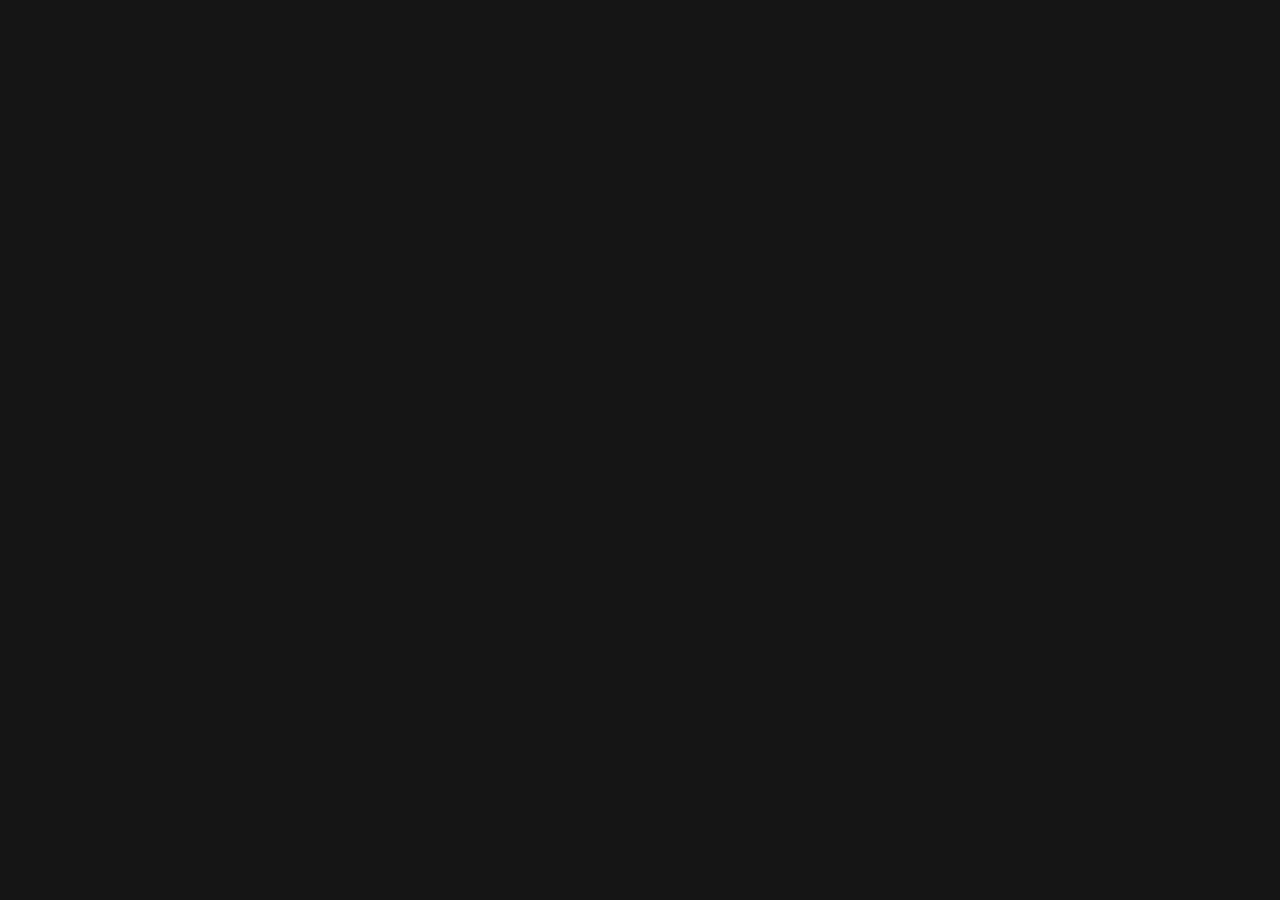
==== index.html @ b2a28d08 "new file:   down.png 	modified:   index.html 	modified:   mainhandler.mjs" ====
<!DOCTYPE html>
<html>
<head>
    <link rel="preconnect" href="https://fonts.googleapis.com">
    <link rel="preconnect" href="https://fonts.gstatic.com" crossorigin>
    <link href="https://fonts.googleapis.com/css2?family=Alumni+Sans+Pinstripe:ital@0;1&display=swap" rel="stylesheet">
    <link href="https://fonts.googleapis.com/css2?family=Atkinson+Hyperlegible+Mono:ital,wght@0,200..800;1,200..800&display=swap" rel="stylesheet">
    <link href="https://fonts.googleapis.com/css2?family=Darker+Grotesque:wght@300..900&display=swap" rel="stylesheet">
    <link href="https://fonts.googleapis.com/css2?family=Alef:wght@400;700&display=swap" rel="stylesheet">
    <style>
        @keyframes signup-button-anim {
            from {background-position: 0%; transform: scale(1.0);}
            to {background-position: 50%; transform: scale(1.1);}
        }
        @keyframes signup-button-anim-rev {
            from {background-position: 50%; transform: scale(1.1);}
            to {background-position: 0%; transform: scale(1.0);}
        }
        @keyframes signup-button-anim-clk {
            from {transform: scale(1.1);}
            to {transform: scale(0.9);}
        }
        @keyframes signup-button-anim-clk-rev {
            from {transform: scale(0.9);}
            to {transform: scale(1.1);}
        }


        /**********************************************/

        body, html{
                font-family: "Darker Grotesque", sans-serif;
                background-color: rgb(20, 20, 20);
                color: white;
                margin: 0%;
                padding: 0%;
            }
        .centered {
            display: flex;
            justify-content: center;
            align-items: center;
            height: 500px;
        }
        #loading {
            text-align: center;
        }
        .title {
            font-family: "Alumni Sans Pinstripe", sans-serif;
            text-align: center;
            background-image: linear-gradient(rgb(80, 0, 126),rgb(0, 12, 124));
            padding: 0%;
            padding-top: 5%;
            height: 100vh;
        }
        .title > h1 {
            font-size: 100px;
            line-height: 0%;
        }
        .overlay {
            background-color: rgb(20, 20, 20);
            position: relative;
            z-index: 1;
            box-shadow: 0px -20px 100px 20px black;
            margin: 0px;
            padding: 0px;
            width: 100%;
        }
        .section {
            display: grid;
            grid-template-areas:
                'title image'
                '. image'
            ;
            background-color: rgb(10, 10, 10);
            border-radius: 5px;
            margin: 20px;
            padding: 20px;
        }
        .section h3 {
            grid-area: title;
            font-family: "Atkinson Hyperlegible Mono", sans-serif;
            font-weight: lighter;
        }
        .section img {
            grid-area: image;
            position: relative;
            right: 0%;
        }
        .accHandler {
            background-color: rgb(20, 20, 20);
            text-align: center;
            margin: 0px;
            padding: 10%;
        }
        .accHandler > a {
            color: gray;
            margin-top: 10px;
        }
        .accHandler > a:hover {
            color: rgb(173, 170, 170);
            margin-top: 10px;
        }
        .accHandler > a:active {
            color: rgb(73, 73, 73);
            margin-top: 10px;
        }
        #signup-button {
            color: white;
            background-image: linear-gradient(45deg,rgb(80, 0, 126),rgb(0, 12, 124));
            background-size: 200%;
            transform: scale(1.0);
            font-size: large;
            padding: 15px;
            margin: 0%;
            width: 50%;
            border-radius: 5px;
            border: 0px;
            animation: signup-button-anim-rev 0.1s ease-in-out;

        }
        #signup-button:hover {
            background-position: 50%;
            transform: scale(1.1);
            animation: signup-button-anim 0.1s ease-in-out;

        }
        #signup-button:active {
            color: rgb(78, 78, 78);
            background-image: linear-gradient(45deg,rgb(43, 0, 68),rgb(0, 7, 71));
            transform: scale(0.9);
            animation: signup-button-anim-clk 0.05s ease-in-out;
        }
        .footer {
            position: relative;
            background-color: rgb(10, 10, 10);
            color:white;
            z-index: 999;
            bottom: 0;
            margin: 0%;
        }
        .footer > p {
            padding: 1%;
            margin: 0%;
            font-size: x-small;
        }
        .footer div {
            position: relative;
            bottom: 0%;
            background-color: rgb(4, 4, 4);
            font-size: x-small;
            margin: 0%;
            padding: 1%;
        }
    </style>
    <noscript>
        <style>
            html, body {
                background-color: rgb(10, 10, 10);
                text-align: center;
                font-family:'Lucida Sans', 'Lucida Sans Regular', 'Lucida Grande', 'Lucida Sans Unicode', Geneva, Verdana, sans-serif;
            }
            h2 {
                color:indianred;
            }
        </style>
    </noscript>
    <script src="mainhandler.mjs" type="module"></script>
</head>
<body>
    <noscript>
        <h2>Oops, something went wrong.</h2>
        <p>Your browser either does not support JavaScript, or JavaScript execution has been disabled.</p>
        <p>Please allow JavaScript execution to continue.</p>
        <img src="banner2.png" width="200" height="100">
    </noscript>
    <div id="loading" hidden>
        <div class="centered">
            <div>
            <img src="loading.gif">
            <h3>Connecting, please wait...</h3>
            </div>
        </div>
    </div>
    <div id="page" hidden>
        <div class="title">
            <h1 style="position: fixed; justify-self: center; z-index: 0; font-size: 400px;">GALAXY</h1>
            <h2 style="position: fixed; justify-self: center; z-index: 0;">The only game manager you'll ever need.</p>
            <img src="down.png" width="150" style="position: static; bottom: 0%;">
        </div>
        <div class="overlay">
            <br>
            <div class="section">
                <div class="text">
                    <h1>Endless games, at your fingertips.</h1>
                    <h3>TODO TODO TODO TODO TODO TODO TODO TODO TODO TODO TODO TODO TODO TODO </h3>
                </div>
                <img src="placeholder.png">
            </div>
            <div class="section">
                <div class="text">
                    <h1>Infinite possibility.</h1>
                    <h3>Our library is designed to be expandable, allowing you to add any game by simply exposing its data to our API.</h3>
                </div>
                <img src="placeholder.png">
            </div>
            <div class="section">
                <div class="text">
                    <h1>Privacy, guaranteed.</h1>
                    <h3>We only share your data with your consent, and we never share it with advertising agencies.</h3>
                </div>
                <img src="placeholder.png">
            </div>
            <div class="accHandler">
                <h1>Begin your journey.</h1>
                <button id="signup-button"><b>Sign up</b></button>
                <br><br>
                <a href="#">Already have an account? Log in here.</a>
            </div>
        </div>
        <div class="footer">
            <p>Use of this service is at your own risk. Chaos Technologies Inc. is not responsible for any personal data lost in the event that we experience a data breach, any such complaints relating to this matter are void.<br>If our servers are damaged, destroyed, or otherwise disabled, you may lose some or all saved information, including, but not limited to, game records, high scores, personal information associated with your account, and some or all security data related to your account.<br>Upon signing up, you hereby give up your soul to us, and agree that we may use your soul for any purpose that we see fit, including, but not limited to, deals with Satan or any other dark deity, research on the nature of the human soul, or consumption by senior management.<br>For more information, visit our main site at <a href="https://www.example.com/">www.nonexistent.com</a></p>
            <img src="banner2.png" width="200" height="100">
            <div><p>© Chaos Technologies Inc. (2026)<br>Unauthorised replication of our software or unauthorised performance of any other copyright-protected acts is prohibited by law.</p><p style="font-size: large;">Major Disclaimer: This is a joke - Chaos Technologies Inc. does not actually exist.</p></div>
        </div>
    </div>
</body>
</html>
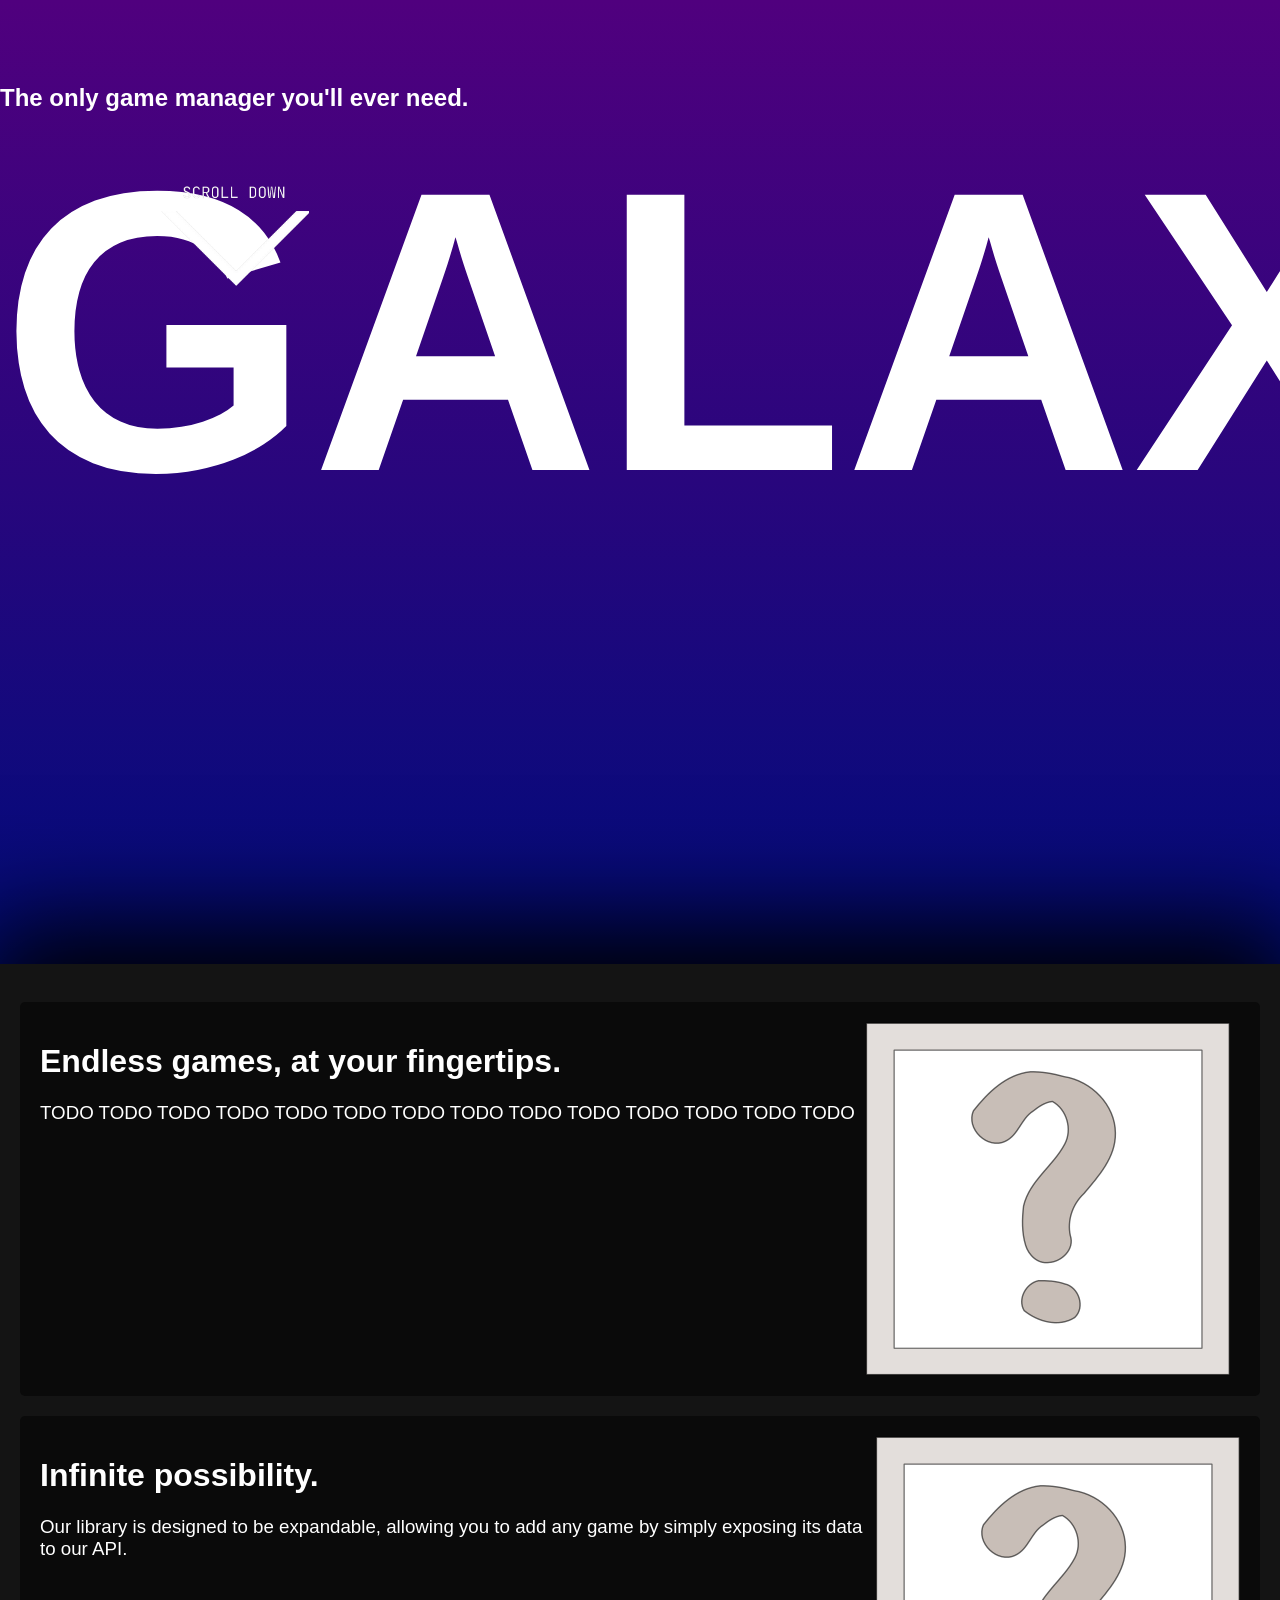
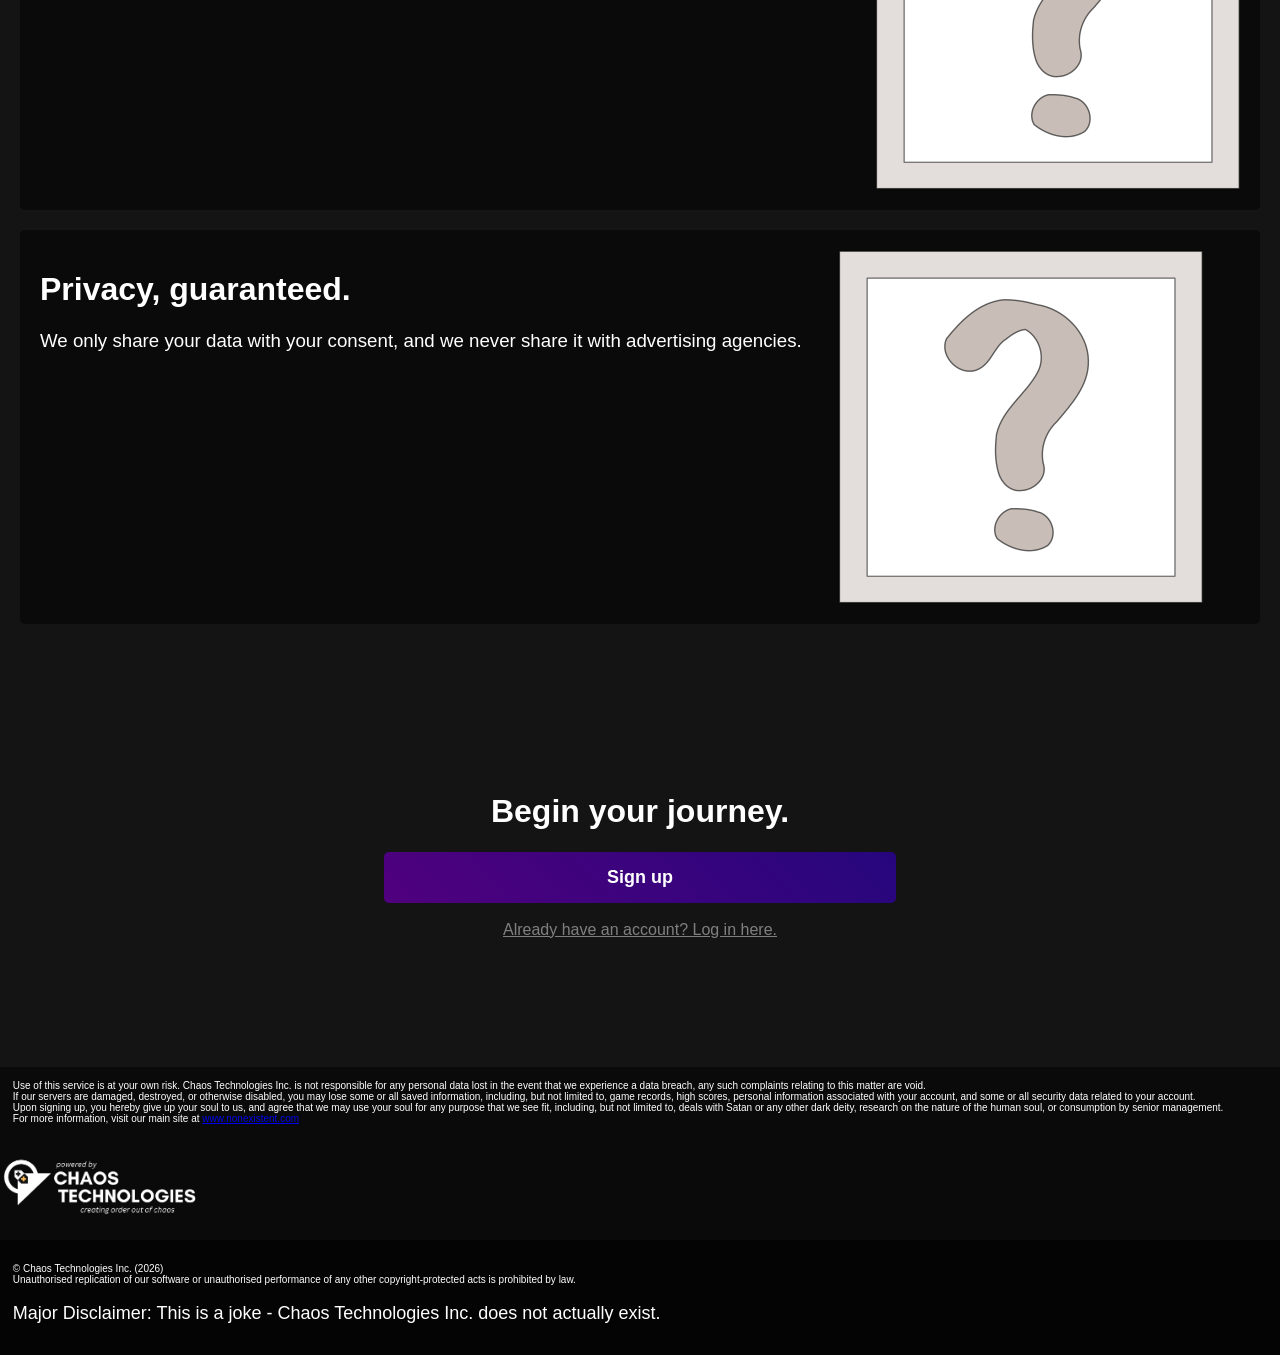
==== commit 723d6f16: "Reorganised the entire codebase and all other resources into a proper folder structure." ====
--- a/index.html
+++ b/index.html
@@ -7,185 +7,15 @@
     <link href="https://fonts.googleapis.com/css2?family=Atkinson+Hyperlegible+Mono:ital,wght@0,200..800;1,200..800&display=swap" rel="stylesheet">
     <link href="https://fonts.googleapis.com/css2?family=Darker+Grotesque:wght@300..900&display=swap" rel="stylesheet">
     <link href="https://fonts.googleapis.com/css2?family=Alef:wght@400;700&display=swap" rel="stylesheet">
-    <style>
-        @keyframes signup-button-anim {
-            from {background-position: 0%; transform: scale(1.0);}
-            to {background-position: 50%; transform: scale(1.1);}
-        }
-        @keyframes signup-button-anim-rev {
-            from {background-position: 50%; transform: scale(1.1);}
-            to {background-position: 0%; transform: scale(1.0);}
-        }
-        @keyframes signup-button-anim-clk {
-            from {transform: scale(1.1);}
-            to {transform: scale(0.9);}
-        }
-        @keyframes signup-button-anim-clk-rev {
-            from {transform: scale(0.9);}
-            to {transform: scale(1.1);}
-        }
-
-
-        /**********************************************/
-
-        body, html{
-                font-family: "Darker Grotesque", sans-serif;
-                background-color: rgb(20, 20, 20);
-                color: white;
-                margin: 0%;
-                padding: 0%;
-            }
-        .centered {
-            display: flex;
-            justify-content: center;
-            align-items: center;
-            height: 500px;
-        }
-        #loading {
-            text-align: center;
-        }
-        .title {
-            font-family: "Alumni Sans Pinstripe", sans-serif;
-            text-align: center;
-            background-image: linear-gradient(rgb(80, 0, 126),rgb(0, 12, 124));
-            padding: 0%;
-            padding-top: 5%;
-            height: 100vh;
-        }
-        .title > h1 {
-            font-size: 100px;
-            line-height: 0%;
-        }
-        .overlay {
-            background-color: rgb(20, 20, 20);
-            position: relative;
-            z-index: 1;
-            box-shadow: 0px -20px 100px 20px black;
-            margin: 0px;
-            padding: 0px;
-            width: 100%;
-        }
-        .section {
-            display: grid;
-            grid-template-areas:
-                'title image'
-                '. image'
-            ;
-            background-color: rgb(10, 10, 10);
-            border-radius: 5px;
-            margin: 20px;
-            padding: 20px;
-        }
-        .section h3 {
-            grid-area: title;
-            font-family: "Atkinson Hyperlegible Mono", sans-serif;
-            font-weight: lighter;
-        }
-        .section img {
-            grid-area: image;
-            position: relative;
-            right: 0%;
-        }
-        .accHandler {
-            background-color: rgb(20, 20, 20);
-            text-align: center;
-            margin: 0px;
-            padding: 10%;
-        }
-        .accHandler > a {
-            color: gray;
-            margin-top: 10px;
-        }
-        .accHandler > a:hover {
-            color: rgb(173, 170, 170);
-            margin-top: 10px;
-        }
-        .accHandler > a:active {
-            color: rgb(73, 73, 73);
-            margin-top: 10px;
-        }
-        #signup-button {
-            color: white;
-            background-image: linear-gradient(45deg,rgb(80, 0, 126),rgb(0, 12, 124));
-            background-size: 200%;
-            transform: scale(1.0);
-            font-size: large;
-            padding: 15px;
-            margin: 0%;
-            width: 50%;
-            border-radius: 5px;
-            border: 0px;
-            animation: signup-button-anim-rev 0.1s ease-in-out;
-
-        }
-        #signup-button:hover {
-            background-position: 50%;
-            transform: scale(1.1);
-            animation: signup-button-anim 0.1s ease-in-out;
-
-        }
-        #signup-button:active {
-            color: rgb(78, 78, 78);
-            background-image: linear-gradient(45deg,rgb(43, 0, 68),rgb(0, 7, 71));
-            transform: scale(0.9);
-            animation: signup-button-anim-clk 0.05s ease-in-out;
-        }
-        .footer {
-            position: relative;
-            background-color: rgb(10, 10, 10);
-            color:white;
-            z-index: 999;
-            bottom: 0;
-            margin: 0%;
-        }
-        .footer > p {
-            padding: 1%;
-            margin: 0%;
-            font-size: x-small;
-        }
-        .footer div {
-            position: relative;
-            bottom: 0%;
-            background-color: rgb(4, 4, 4);
-            font-size: x-small;
-            margin: 0%;
-            padding: 1%;
-        }
-    </style>
-    <noscript>
-        <style>
-            html, body {
-                background-color: rgb(10, 10, 10);
-                text-align: center;
-                font-family:'Lucida Sans', 'Lucida Sans Regular', 'Lucida Grande', 'Lucida Sans Unicode', Geneva, Verdana, sans-serif;
-            }
-            h2 {
-                color:indianred;
-            }
-        </style>
-    </noscript>
-    <script src="mainhandler.mjs" type="module"></script>
+    <link rel="stylesheet" href="stylesheets_global/style-main.css">
+    <link rel="stylesheet" href="stylesheets_global/style-index.css">
 </head>
 <body>
-    <noscript>
-        <h2>Oops, something went wrong.</h2>
-        <p>Your browser either does not support JavaScript, or JavaScript execution has been disabled.</p>
-        <p>Please allow JavaScript execution to continue.</p>
-        <img src="banner2.png" width="200" height="100">
-    </noscript>
-    <div id="loading" hidden>
-        <div class="centered">
-            <div>
-            <img src="loading.gif">
-            <h3>Connecting, please wait...</h3>
-            </div>
-        </div>
-    </div>
-    <div id="page" hidden>
+    <div id="page">
         <div class="title">
             <h1 style="position: fixed; justify-self: center; z-index: 0; font-size: 400px;">GALAXY</h1>
             <h2 style="position: fixed; justify-self: center; z-index: 0;">The only game manager you'll ever need.</p>
-            <img src="down.png" width="150" style="position: static; bottom: 0%;">
+            <img src="resources/resources_global/down.png" width="150" style="position: static; bottom: 0%;">
         </div>
         <div class="overlay">
             <br>
@@ -194,32 +24,32 @@
                     <h1>Endless games, at your fingertips.</h1>
                     <h3>TODO TODO TODO TODO TODO TODO TODO TODO TODO TODO TODO TODO TODO TODO </h3>
                 </div>
-                <img src="placeholder.png">
+                <img src="resources/resources_global/placeholder.png">
             </div>
             <div class="section">
                 <div class="text">
                     <h1>Infinite possibility.</h1>
                     <h3>Our library is designed to be expandable, allowing you to add any game by simply exposing its data to our API.</h3>
                 </div>
-                <img src="placeholder.png">
+                <img src="resources/resources_global/placeholder.png">
             </div>
             <div class="section">
                 <div class="text">
                     <h1>Privacy, guaranteed.</h1>
                     <h3>We only share your data with your consent, and we never share it with advertising agencies.</h3>
                 </div>
-                <img src="placeholder.png">
+                <img src="resources/resources_global/placeholder.png">
             </div>
             <div class="accHandler">
                 <h1>Begin your journey.</h1>
-                <button id="signup-button"><b>Sign up</b></button>
+                <button id="signup-button" onclick="window.location.href='pages/login/login.html'"><b>Sign up</b></button>
                 <br><br>
                 <a href="#">Already have an account? Log in here.</a>
             </div>
         </div>
         <div class="footer">
             <p>Use of this service is at your own risk. Chaos Technologies Inc. is not responsible for any personal data lost in the event that we experience a data breach, any such complaints relating to this matter are void.<br>If our servers are damaged, destroyed, or otherwise disabled, you may lose some or all saved information, including, but not limited to, game records, high scores, personal information associated with your account, and some or all security data related to your account.<br>Upon signing up, you hereby give up your soul to us, and agree that we may use your soul for any purpose that we see fit, including, but not limited to, deals with Satan or any other dark deity, research on the nature of the human soul, or consumption by senior management.<br>For more information, visit our main site at <a href="https://www.example.com/">www.nonexistent.com</a></p>
-            <img src="banner2.png" width="200" height="100">
+            <img src="resources/resources_global/banner2.png" width="200" height="100">
             <div><p>© Chaos Technologies Inc. (2026)<br>Unauthorised replication of our software or unauthorised performance of any other copyright-protected acts is prohibited by law.</p><p style="font-size: large;">Major Disclaimer: This is a joke - Chaos Technologies Inc. does not actually exist.</p></div>
         </div>
     </div>
--- a/stylesheets_global/style-main.css
+++ b/stylesheets_global/style-main.css
@@ -0,0 +1,44 @@
+
+
+        /**********************************************/
+
+        body, html{
+            font-family: "Darker Grotesque", sans-serif;
+            background-color: rgb(20, 20, 20);
+            color: white;
+            margin: 0%;
+            padding: 0%;
+        }
+        .centered {
+            display: flex;
+            justify-content: center;
+            align-items: center;
+            height: 500px;
+        }
+        #loading {
+            text-align: center;
+        }
+        .footer {
+            position: relative;
+            background-color: rgb(10, 10, 10);
+            color:white;
+            z-index: 999;
+            bottom: 0;
+            margin: 0%;
+        }
+        #footer-absolute{
+            position: absolute;
+        }
+        .footer > p {
+            padding: 1%;
+            margin: 0%;
+            font-size: x-small;
+        }
+        .footer div {
+            position: relative;
+            bottom: 0%;
+            background-color: rgb(4, 4, 4);
+            font-size: x-small;
+            margin: 0%;
+            padding: 1%;
+        }
--- a/stylesheets_global/style-index.css
+++ b/stylesheets_global/style-index.css
@@ -0,0 +1,108 @@
+
+
+        @keyframes signup-button-anim {
+            from {background-position: 0%; transform: scale(1.0);}
+            to {background-position: 50%; transform: scale(1.1);}
+        }
+        @keyframes signup-button-anim-rev {
+            from {background-position: 50%; transform: scale(1.1);}
+            to {background-position: 0%; transform: scale(1.0);}
+        }
+        @keyframes signup-button-anim-clk {
+            from {transform: scale(1.1);}
+            to {transform: scale(1.0);}
+        }
+        @keyframes signup-button-anim-clk-rev {
+            from {transform: scale(1.0);}
+            to {transform: scale(1.1);}
+        }
+
+        /**********************************************/
+
+        .title {
+            font-family: "Alumni Sans Pinstripe", sans-serif;
+            text-align: center;
+            background-image: linear-gradient(rgb(80, 0, 126),rgb(0, 12, 124));
+            padding: 0%;
+            padding-top: 5%;
+            height: 100vh;
+        }
+        .title > h1 {
+            font-size: 100px;
+            line-height: 0%;
+        }
+        .overlay {
+            background-color: rgb(20, 20, 20);
+            position: relative;
+            z-index: 1;
+            box-shadow: 0px -20px 100px 20px black;
+            margin: 0px;
+            padding: 0px;
+            width: 100%;
+        }
+        .section {
+            display: grid;
+            grid-template-areas:
+                'title image'
+                '. image'
+            ;
+            background-color: rgb(10, 10, 10);
+            border-radius: 5px;
+            margin: 20px;
+            padding: 20px;
+        }
+        .section h3 {
+            grid-area: title;
+            font-family: "Atkinson Hyperlegible Mono", sans-serif;
+            font-weight: lighter;
+        }
+        .section img {
+            grid-area: image;
+            position: relative;
+            right: 0%;
+        }
+        .accHandler {
+            background-color: rgb(20, 20, 20);
+            text-align: center;
+            margin: 0px;
+            padding: 10%;
+        }
+        .accHandler > a {
+            color: gray;
+            margin-top: 10px;
+        }
+        .accHandler > a:hover {
+            color: rgb(173, 170, 170);
+            margin-top: 10px;
+        }
+        .accHandler > a:active {
+            color: rgb(73, 73, 73);
+            margin-top: 10px;
+        }
+        #signup-button {
+            color: white;
+            background-image: linear-gradient(45deg,rgb(80, 0, 126),rgb(0, 12, 124));
+            background-size: 200%;
+            transform: scale(1.0);
+            font-size: large;
+            padding: 15px;
+            margin: 0%;
+            width: 50%;
+            border-radius: 5px;
+            border: 0px;
+            animation: signup-button-anim-rev 0.1s ease-in-out;
+
+        }
+        #signup-button:hover {
+            background-position: 50%;
+            transform: scale(1.1);
+            animation: signup-button-anim 0.1s ease-in-out;
+
+        }
+        #signup-button:active {
+            color: rgb(78, 78, 78);
+            background-image: linear-gradient(45deg,rgb(43, 0, 68),rgb(0, 7, 71));
+            transform: scale(1.0);
+            animation: signup-button-anim-clk 0.05s ease-in-out;
+        }
+        
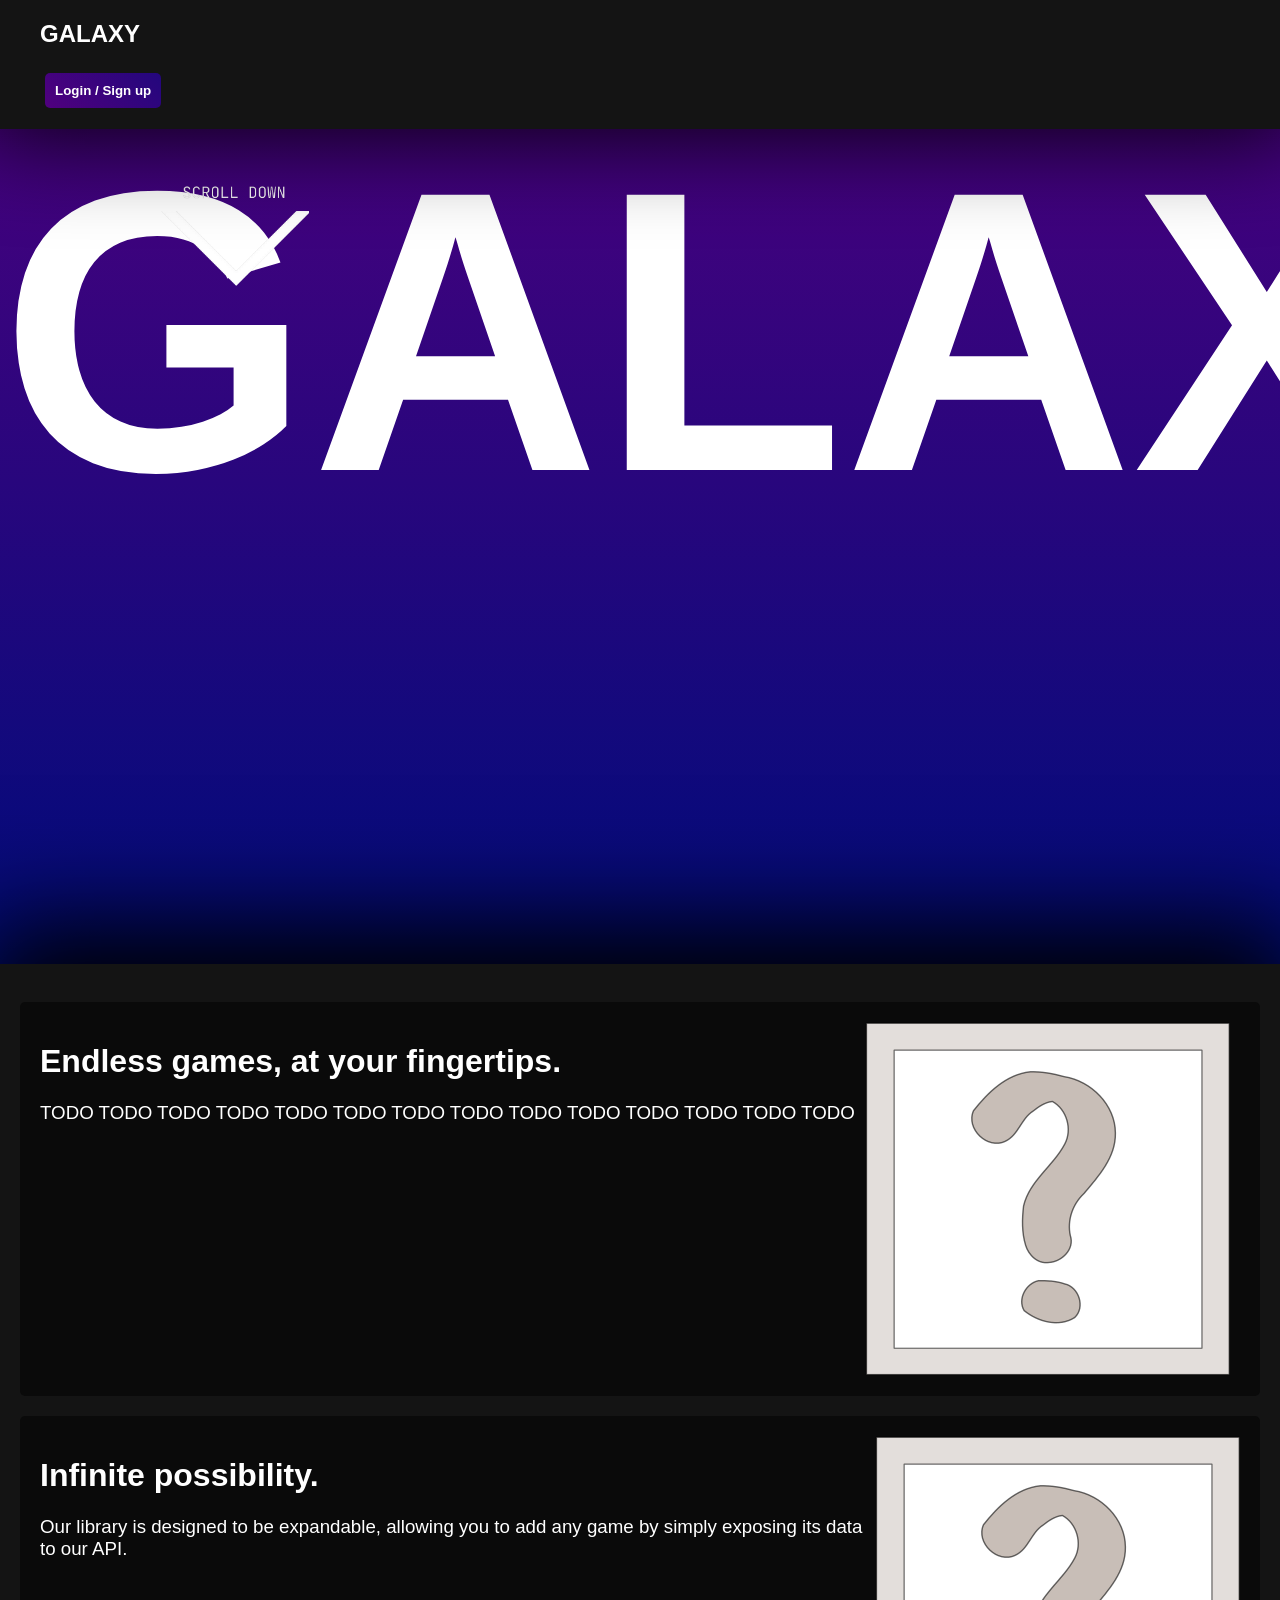
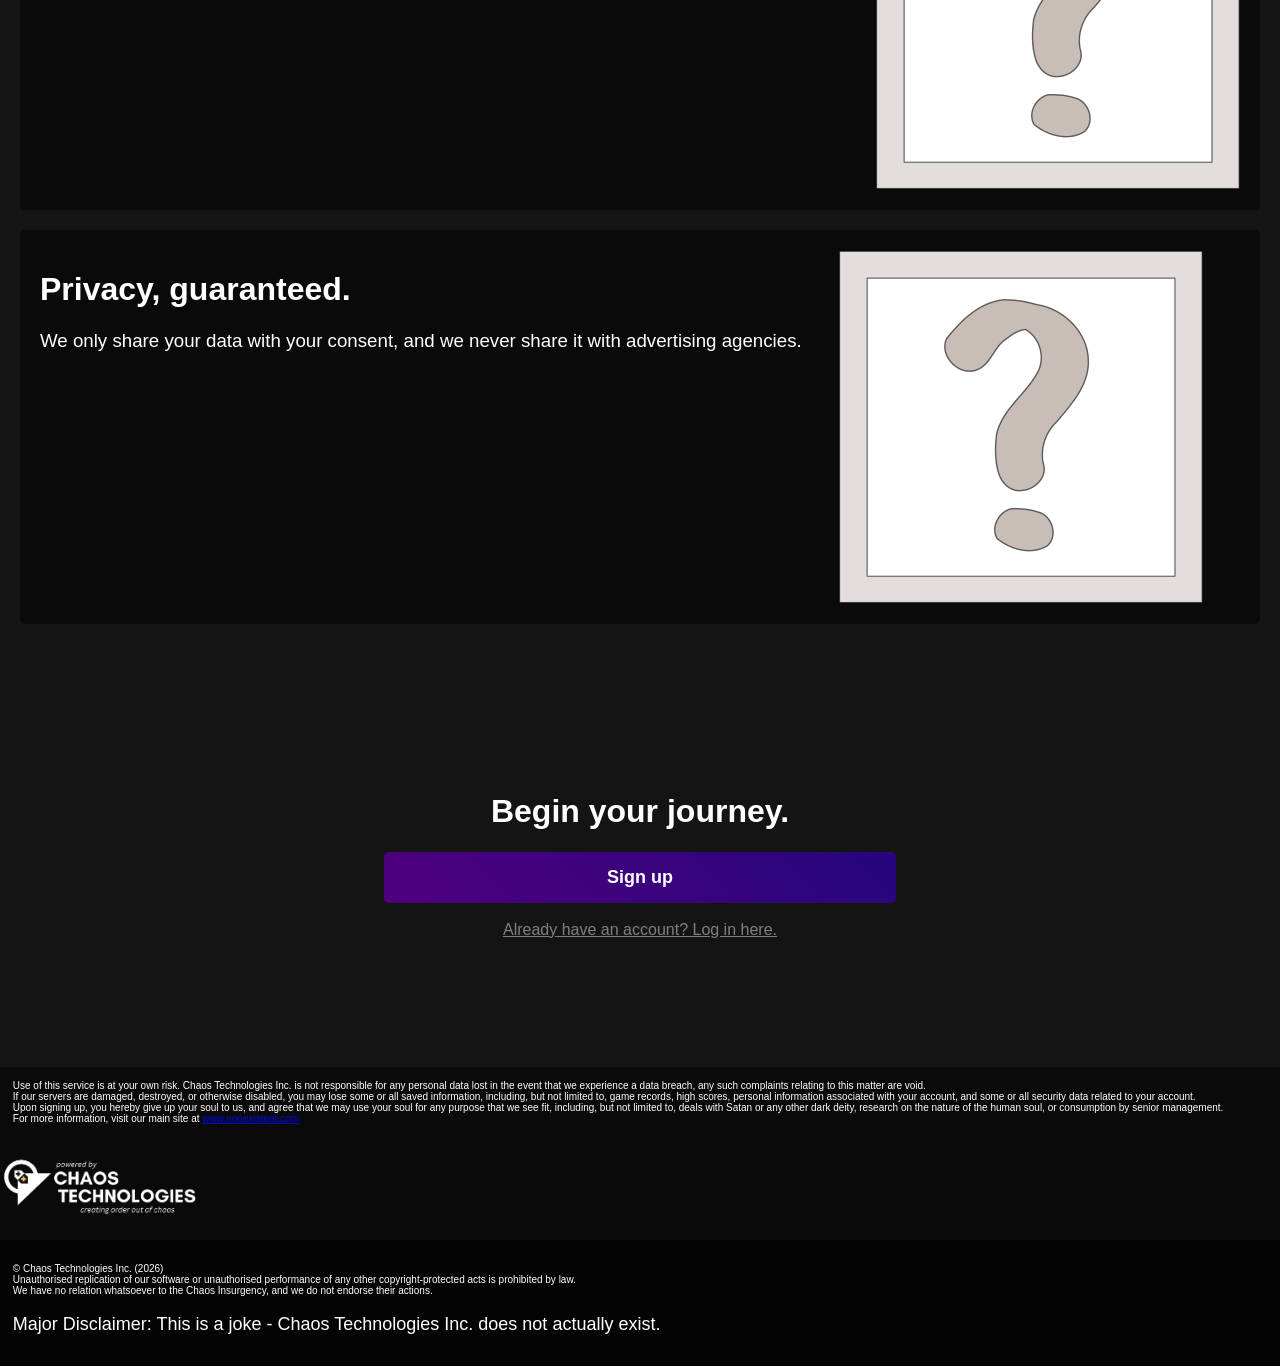
==== commit 553b4386: "We have no relation whatsoever to the Chaos Insurgency, and we do not endorse their actions. 	modifi" ====
--- a/index.html
+++ b/index.html
@@ -12,6 +12,11 @@
 </head>
 <body>
     <div id="page">
+        <div class="navbar"><nav>
+            <ul>
+                <h2>GALAXY</h2><button onclick="window.location.href='pages/login/login.html'"><b>Login / Sign up</b></button>
+            </ul>
+        </nav></div>
         <div class="title">
             <h1 style="position: fixed; justify-self: center; z-index: 0; font-size: 400px;">GALAXY</h1>
             <h2 style="position: fixed; justify-self: center; z-index: 0;">The only game manager you'll ever need.</p>
@@ -42,15 +47,15 @@
             </div>
             <div class="accHandler">
                 <h1>Begin your journey.</h1>
-                <button id="signup-button" onclick="window.location.href='pages/login/login.html'"><b>Sign up</b></button>
+                <button id="signup-button" onclick="window.location.href='pages/signup/signup.html'"><b>Sign up</b></button>
                 <br><br>
-                <a href="#">Already have an account? Log in here.</a>
+                <a href="pages/login/login.html">Already have an account? Log in here.</a>
             </div>
         </div>
         <div class="footer">
             <p>Use of this service is at your own risk. Chaos Technologies Inc. is not responsible for any personal data lost in the event that we experience a data breach, any such complaints relating to this matter are void.<br>If our servers are damaged, destroyed, or otherwise disabled, you may lose some or all saved information, including, but not limited to, game records, high scores, personal information associated with your account, and some or all security data related to your account.<br>Upon signing up, you hereby give up your soul to us, and agree that we may use your soul for any purpose that we see fit, including, but not limited to, deals with Satan or any other dark deity, research on the nature of the human soul, or consumption by senior management.<br>For more information, visit our main site at <a href="https://www.example.com/">www.nonexistent.com</a></p>
             <img src="resources/resources_global/banner2.png" width="200" height="100">
-            <div><p>© Chaos Technologies Inc. (2026)<br>Unauthorised replication of our software or unauthorised performance of any other copyright-protected acts is prohibited by law.</p><p style="font-size: large;">Major Disclaimer: This is a joke - Chaos Technologies Inc. does not actually exist.</p></div>
+            <div><p>© Chaos Technologies Inc. (2026)<br>Unauthorised replication of our software or unauthorised performance of any other copyright-protected acts is prohibited by law.<br>We have no relation whatsoever to the Chaos Insurgency, and we do not endorse their actions.</p><p style="font-size: large;">Major Disclaimer: This is a joke - Chaos Technologies Inc. does not actually exist.</p></div>
         </div>
     </div>
 </body>
--- a/stylesheets_global/style-index.css
+++ b/stylesheets_global/style-index.css
@@ -30,6 +30,21 @@
         .title > h1 {
             font-size: 100px;
             line-height: 0%;
+        }
+        .navbar {
+            display: flex;
+            flex-direction: column-reverse;
+            background-color: rgb(20, 20, 20);
+            box-shadow: 0px -20px 100px 20px black;
+            position: fixed;
+            width: 100%;
+            z-index: 9999;
+        }
+        .navbar nav {
+            width: 100%;
+        }
+        .navbar ul {
+            width: 100%;
         }
         .overlay {
             background-color: rgb(20, 20, 20);
@@ -79,27 +94,30 @@
             color: rgb(73, 73, 73);
             margin-top: 10px;
         }
-        #signup-button {
+        button {
             color: white;
             background-image: linear-gradient(45deg,rgb(80, 0, 126),rgb(0, 12, 124));
             background-size: 200%;
             transform: scale(1.0);
+            border-radius: 5px;
+            border: 0px;
+            animation: signup-button-anim-rev 0.1s ease-in-out;
+            padding: 10px;
+            margin: 5px;
+        }
+        #signup-button {
             font-size: large;
             padding: 15px;
             margin: 0%;
             width: 50%;
-            border-radius: 5px;
-            border: 0px;
-            animation: signup-button-anim-rev 0.1s ease-in-out;
-
         }
-        #signup-button:hover {
+        button:hover {
             background-position: 50%;
             transform: scale(1.1);
             animation: signup-button-anim 0.1s ease-in-out;
 
         }
-        #signup-button:active {
+        button:active {
             color: rgb(78, 78, 78);
             background-image: linear-gradient(45deg,rgb(43, 0, 68),rgb(0, 7, 71));
             transform: scale(1.0);
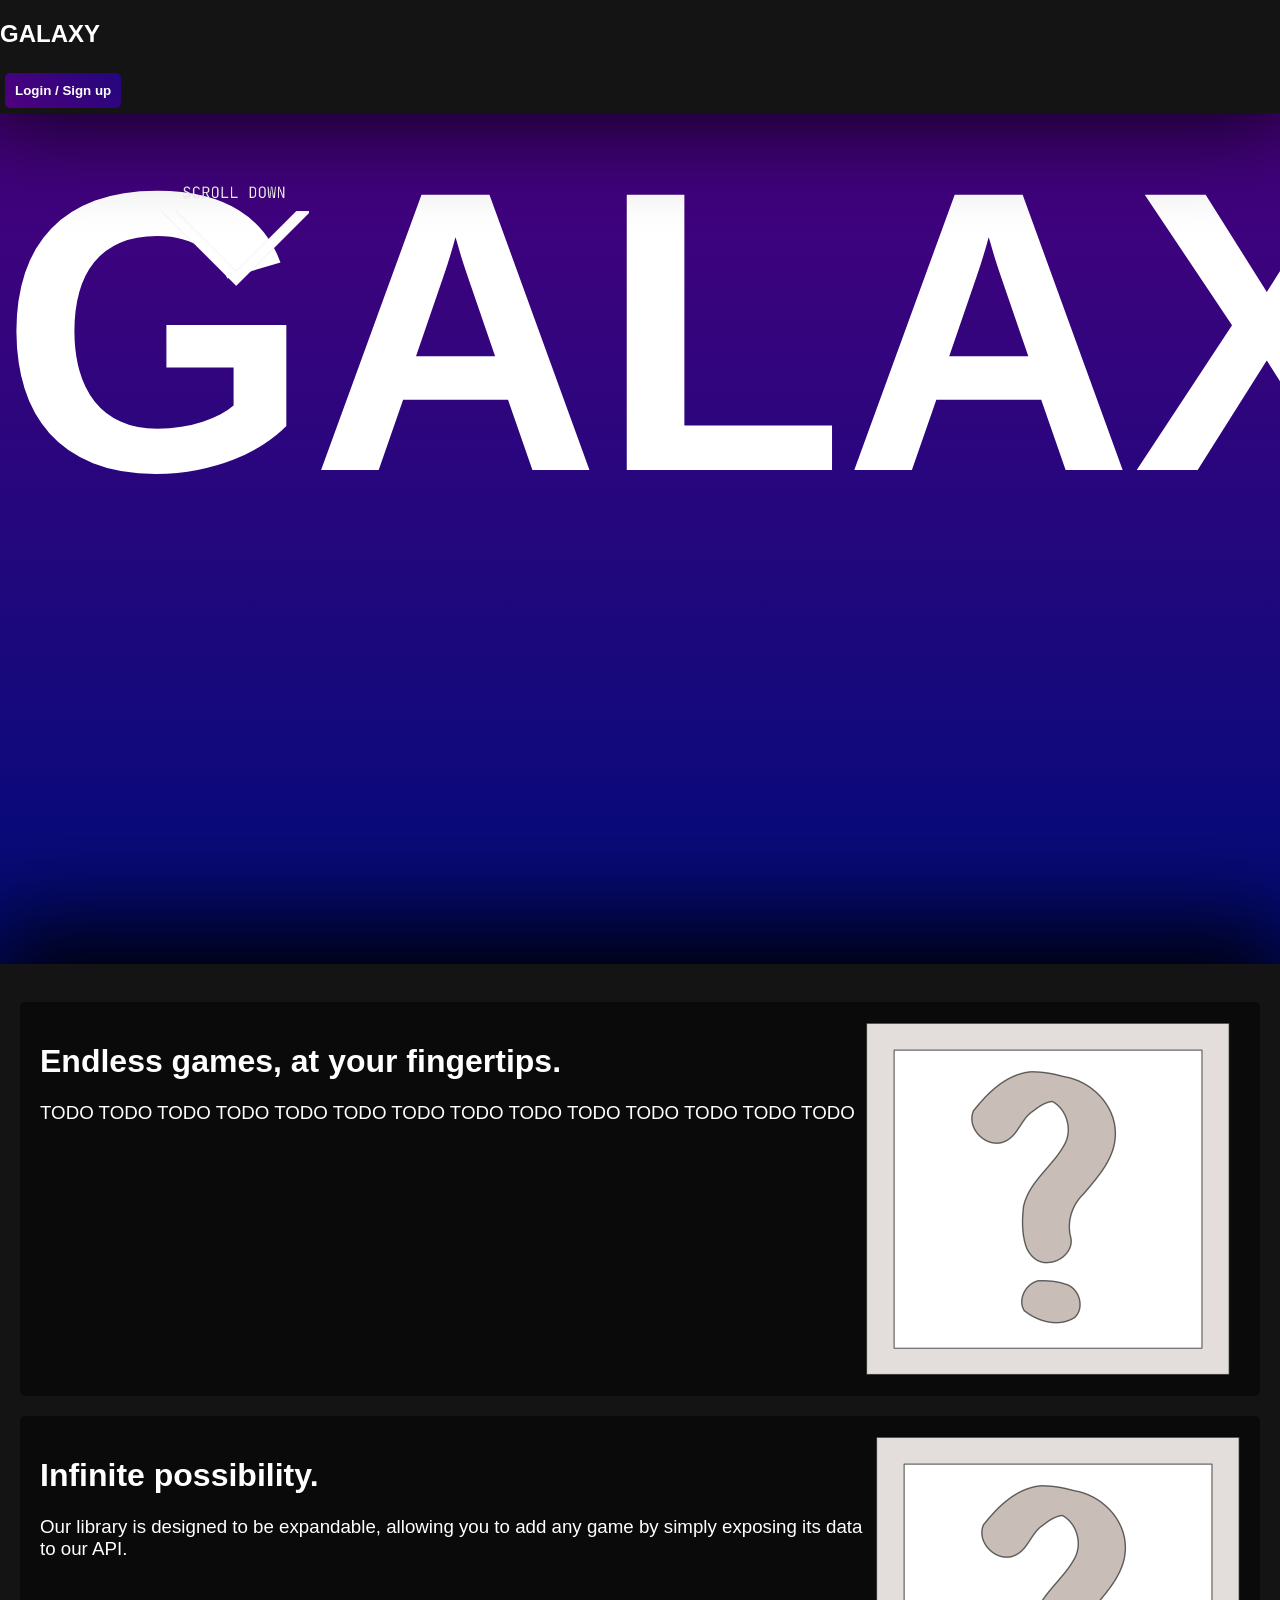
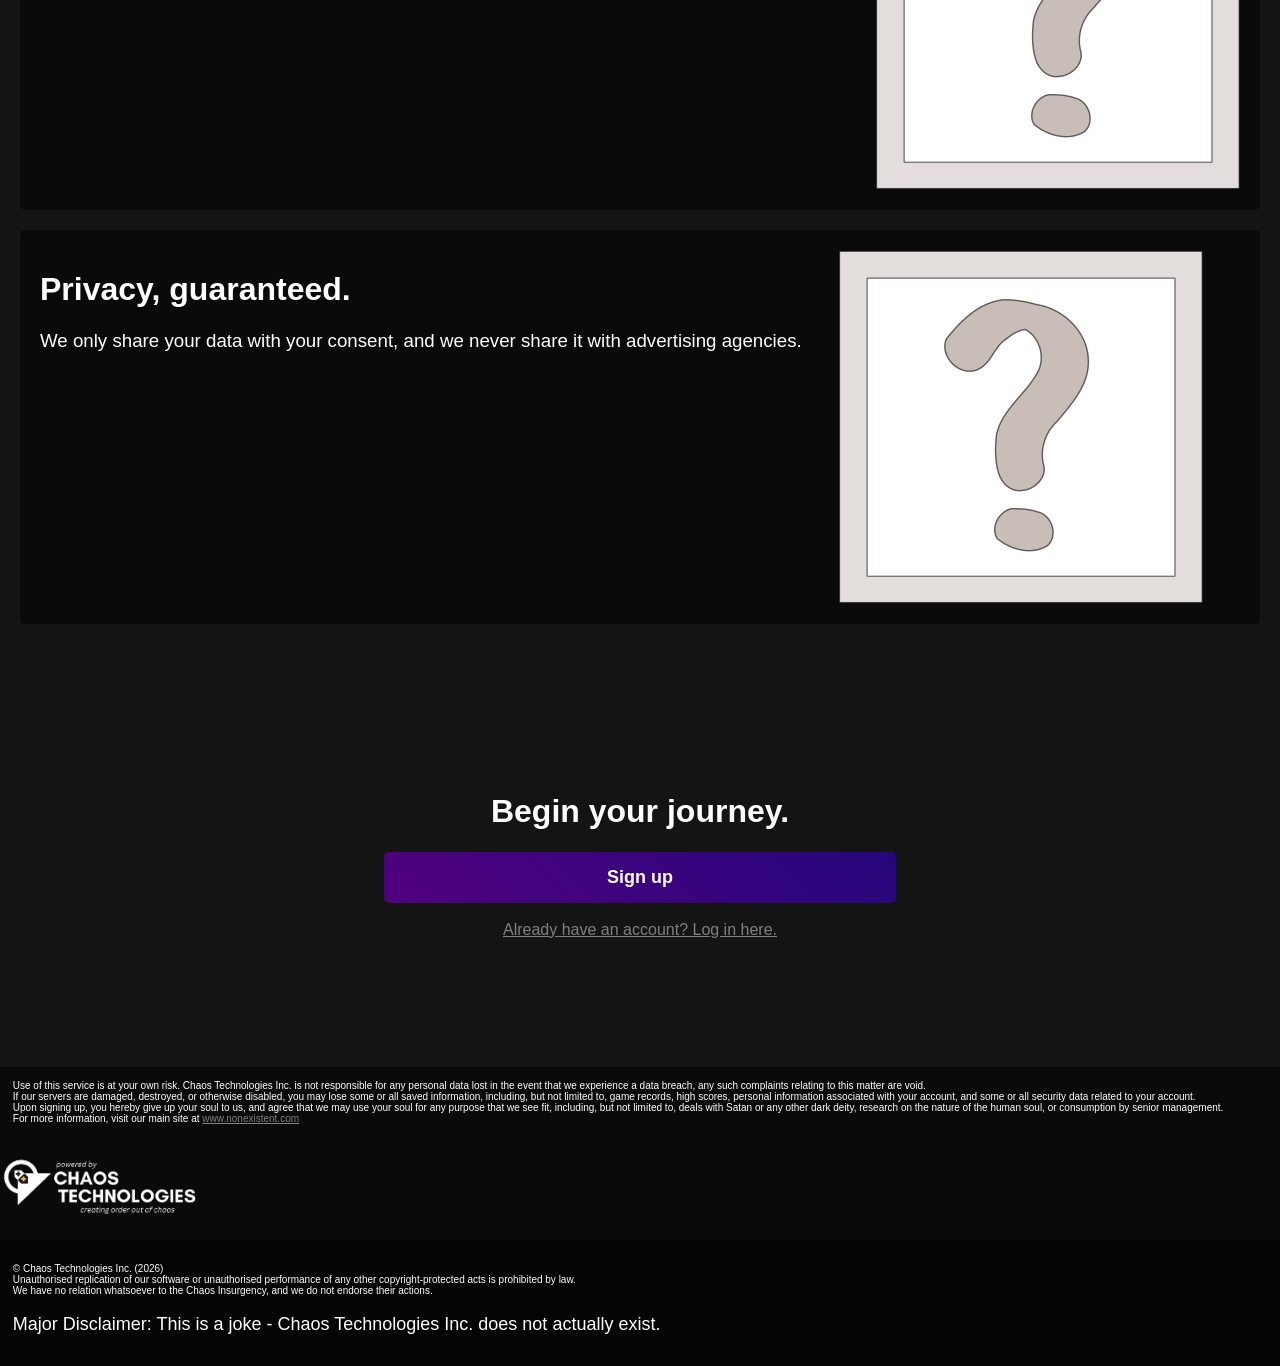
==== commit 1ad827e7: "Spent most of the time watching a movie. 	modified:   index.html 	modified:   pages/login/login.html" ====
--- a/index.html
+++ b/index.html
@@ -13,9 +13,7 @@
 <body>
     <div id="page">
         <div class="navbar"><nav>
-            <ul>
                 <h2>GALAXY</h2><button onclick="window.location.href='pages/login/login.html'"><b>Login / Sign up</b></button>
-            </ul>
         </nav></div>
         <div class="title">
             <h1 style="position: fixed; justify-self: center; z-index: 0; font-size: 400px;">GALAXY</h1>
--- a/stylesheets_global/style-main.css
+++ b/stylesheets_global/style-main.css
@@ -8,6 +8,18 @@
             color: white;
             margin: 0%;
             padding: 0%;
+        }
+        a {
+            color: gray;
+            margin-top: 10px;
+        }
+        a:hover {
+            color: rgb(173, 170, 170);
+            margin-top: 10px;
+        }
+        a:active {
+            color: rgb(73, 73, 73);
+            margin-top: 10px;
         }
         .centered {
             display: flex;
--- a/stylesheets_global/style-index.css
+++ b/stylesheets_global/style-index.css
@@ -32,19 +32,12 @@
             line-height: 0%;
         }
         .navbar {
-            display: flex;
-            flex-direction: column-reverse;
+            display: inline-block;
             background-color: rgb(20, 20, 20);
             box-shadow: 0px -20px 100px 20px black;
             position: fixed;
             width: 100%;
             z-index: 9999;
-        }
-        .navbar nav {
-            width: 100%;
-        }
-        .navbar ul {
-            width: 100%;
         }
         .overlay {
             background-color: rgb(20, 20, 20);
@@ -82,18 +75,6 @@
             margin: 0px;
             padding: 10%;
         }
-        .accHandler > a {
-            color: gray;
-            margin-top: 10px;
-        }
-        .accHandler > a:hover {
-            color: rgb(173, 170, 170);
-            margin-top: 10px;
-        }
-        .accHandler > a:active {
-            color: rgb(73, 73, 73);
-            margin-top: 10px;
-        }
         button {
             color: white;
             background-image: linear-gradient(45deg,rgb(80, 0, 126),rgb(0, 12, 124));
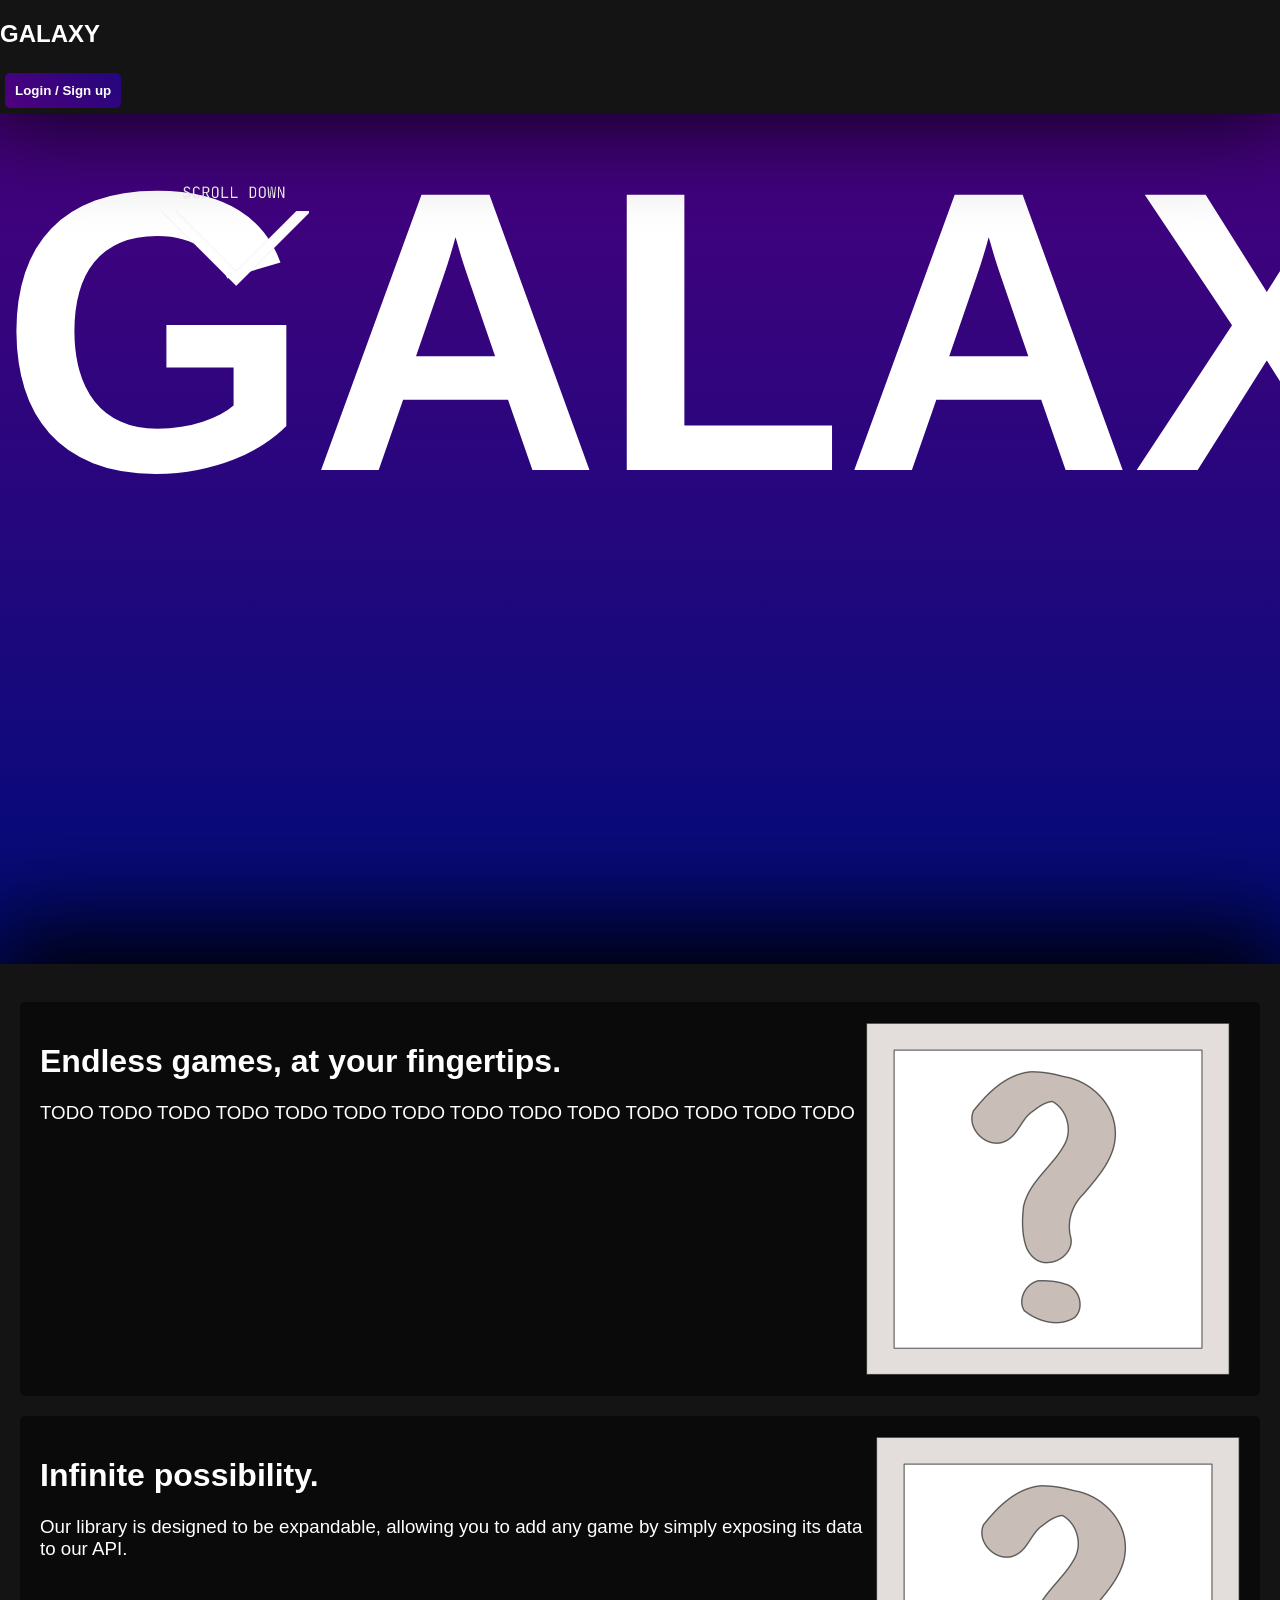
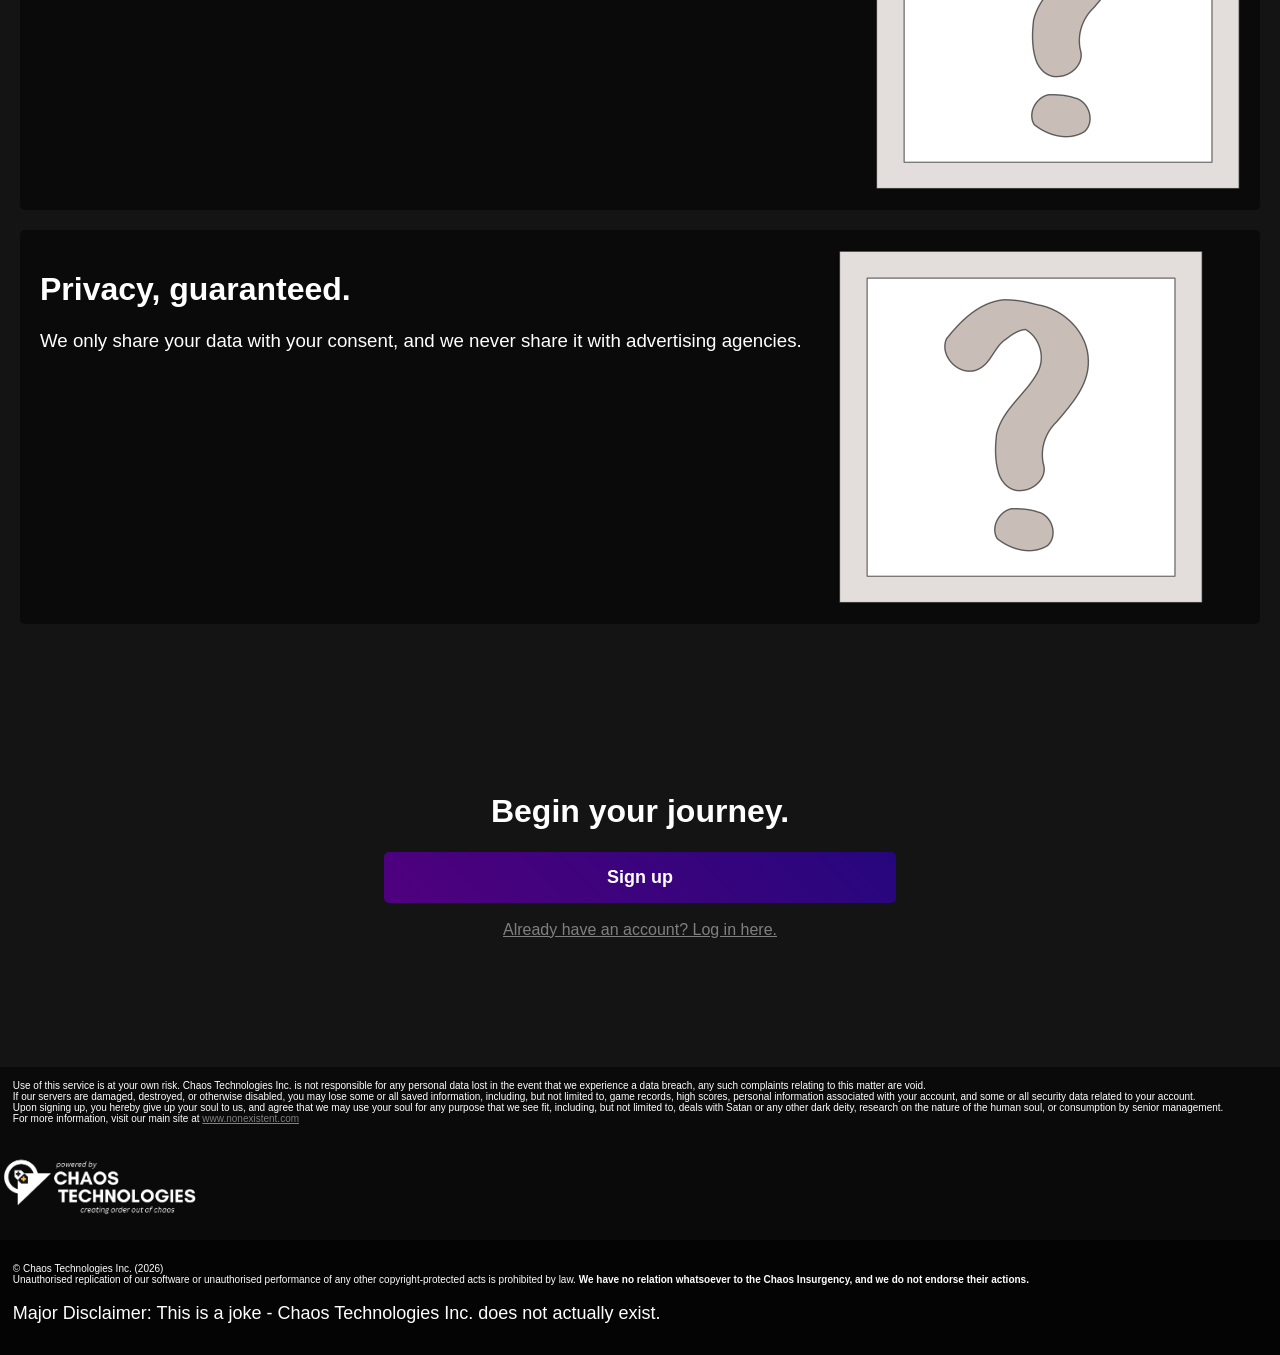
==== commit 070e6436: "modified:   index.html 	modified:   pages/hub/hub-handler.mjs 	modified:   pages/hub/hub.html 	modif" ====
--- a/index.html
+++ b/index.html
@@ -53,7 +53,7 @@
         <div class="footer">
             <p>Use of this service is at your own risk. Chaos Technologies Inc. is not responsible for any personal data lost in the event that we experience a data breach, any such complaints relating to this matter are void.<br>If our servers are damaged, destroyed, or otherwise disabled, you may lose some or all saved information, including, but not limited to, game records, high scores, personal information associated with your account, and some or all security data related to your account.<br>Upon signing up, you hereby give up your soul to us, and agree that we may use your soul for any purpose that we see fit, including, but not limited to, deals with Satan or any other dark deity, research on the nature of the human soul, or consumption by senior management.<br>For more information, visit our main site at <a href="https://www.example.com/">www.nonexistent.com</a></p>
             <img src="resources/resources_global/banner2.png" width="200" height="100">
-            <div><p>© Chaos Technologies Inc. (2026)<br>Unauthorised replication of our software or unauthorised performance of any other copyright-protected acts is prohibited by law.<br>We have no relation whatsoever to the Chaos Insurgency, and we do not endorse their actions.</p><p style="font-size: large;">Major Disclaimer: This is a joke - Chaos Technologies Inc. does not actually exist.</p></div>
+            <div><p>© Chaos Technologies Inc. (2026)<br>Unauthorised replication of our software or unauthorised performance of any other copyright-protected acts is prohibited by law. <b>We have no relation whatsoever to the Chaos Insurgency, and we do not endorse their actions.</b></p><p style="font-size: large;">Major Disclaimer: This is a joke - Chaos Technologies Inc. does not actually exist.</p></div>
         </div>
     </div>
 </body>
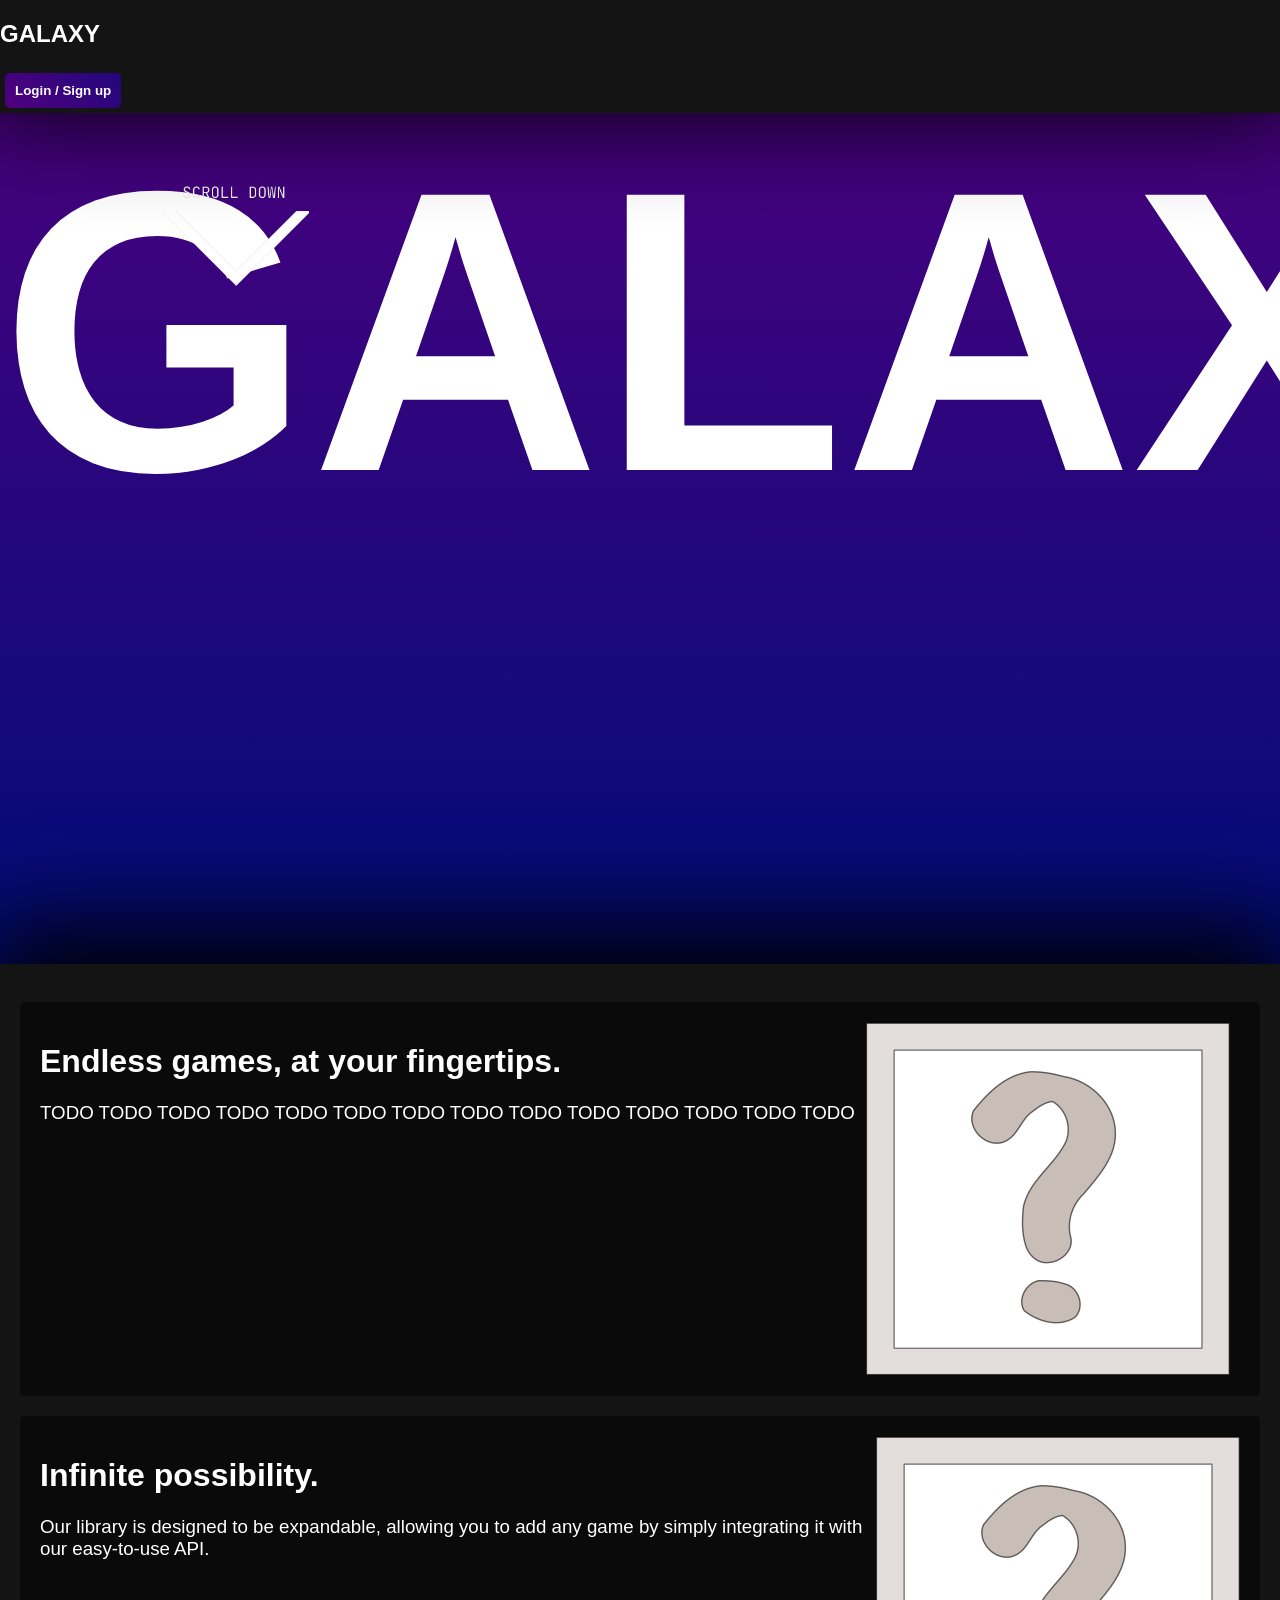
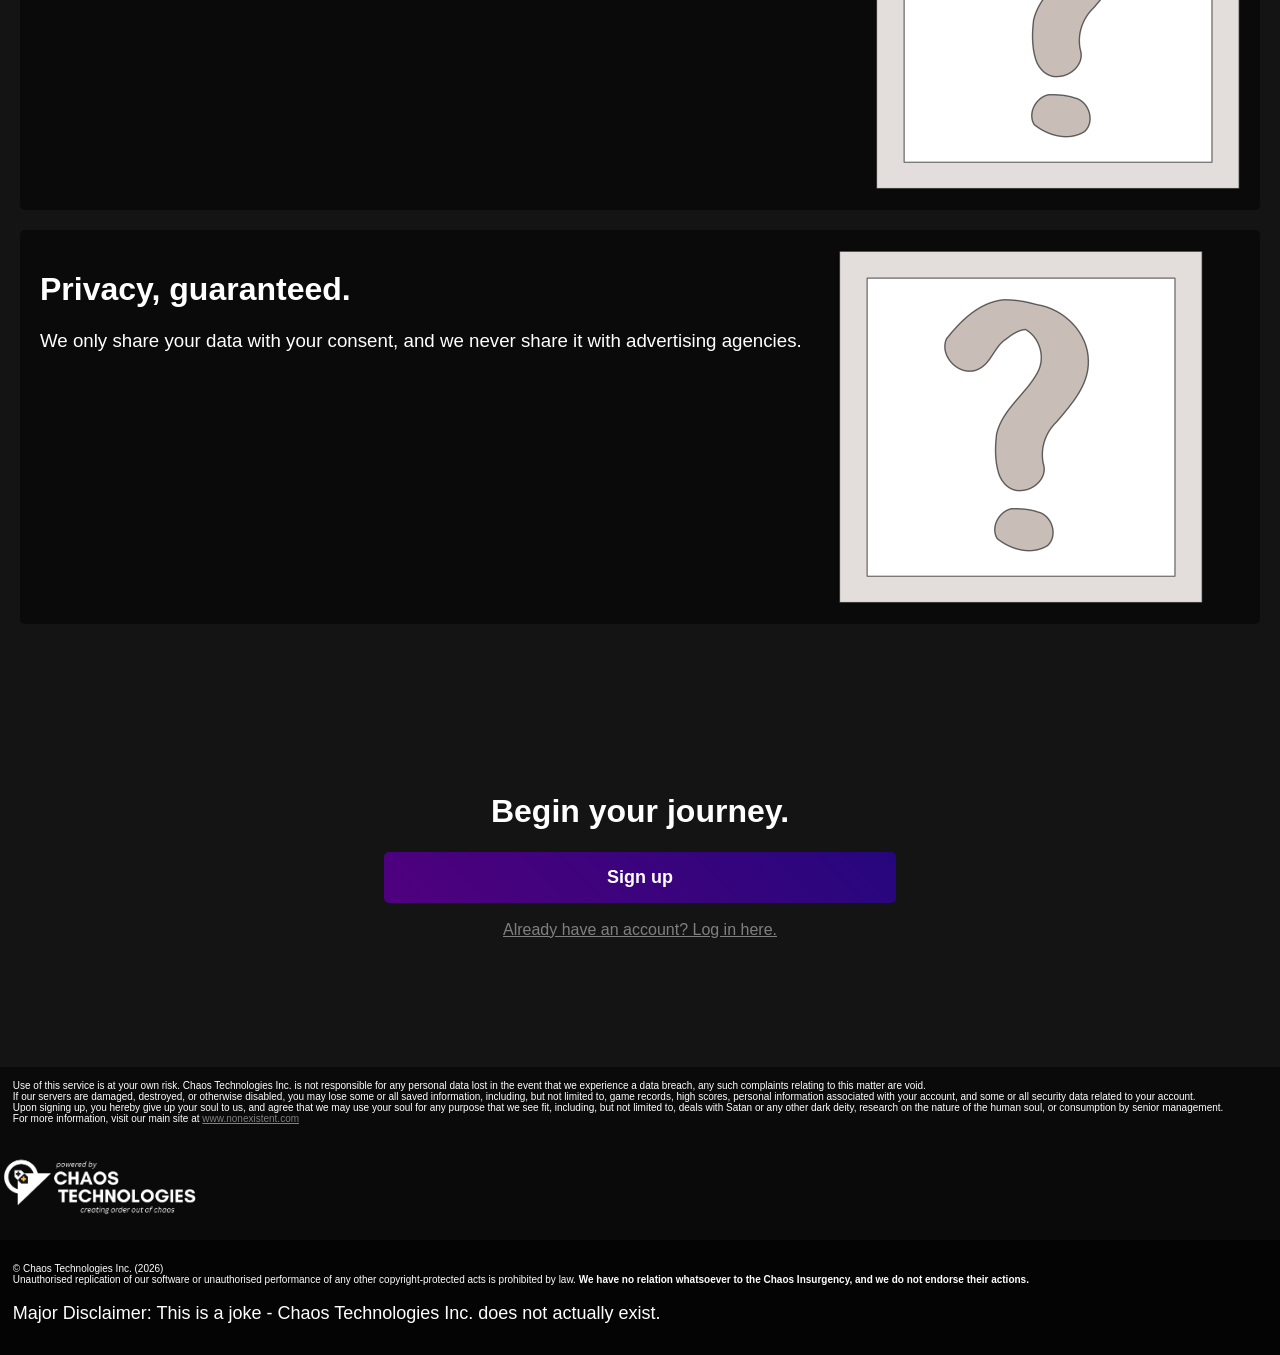
==== commit a2e787bc: "this will be difficult 	new file:   gtnGame/game-handler.mjs 	new file:   gtnGame/game.html 	modifie" ====
--- a/index.html
+++ b/index.html
@@ -32,7 +32,7 @@
             <div class="section">
                 <div class="text">
                     <h1>Infinite possibility.</h1>
-                    <h3>Our library is designed to be expandable, allowing you to add any game by simply exposing its data to our API.</h3>
+                    <h3>Our library is designed to be expandable, allowing you to add any game by simply integrating it with our easy-to-use API.</h3>
                 </div>
                 <img src="resources/resources_global/placeholder.png">
             </div>
--- a/stylesheets_global/style-main.css
+++ b/stylesheets_global/style-main.css
@@ -1,5 +1,43 @@
+        
+        @keyframes remember-me-toggle-checkmark-appear {
+            from {transform: scale(0); opacity:0;}
+            to {transform: scale(1) rotate(45deg); opacity:1;}
+        }
+        @keyframes remember-me-toggle-checkmark-disappear {
+            from {transform: scale(1) rotate(45deg); opacity:1;}
+            to {transform: scale(0) rotate(90deg); opacity:0;}
+        }
+        @keyframes shake {
+            0% { transform: translate(1px, 1px) rotate(0deg); }
+            10% { transform: translate(-1px, -2px) rotate(-1deg); }
+            20% { transform: translate(-3px, 0px) rotate(1deg); }
+            30% { transform: translate(3px, 2px) rotate(0deg); }
+            40% { transform: translate(1px, -1px) rotate(1deg); }
+            50% { transform: translate(-1px, 2px) rotate(-1deg); }
+            60% { transform: translate(-3px, 1px) rotate(0deg); }
+            70% { transform: translate(3px, 1px) rotate(-1deg); }
+            80% { transform: translate(-1px, -1px) rotate(1deg); }
+            90% { transform: translate(1px, 2px) rotate(0deg); }
+            100% { transform: translate(1px, -2px) rotate(-1deg); }
+        }
 
-
+        @keyframes em-button-anim {
+            from {background-position: 0%; transform: scale(1.0);}
+            to {background-position: 50%; transform: scale(1.05);}
+        }
+        @keyframes em-button-anim-rev {
+            from {background-position: 50%; transform: scale(1.05);}
+            to {background-position: 0%; transform: scale(1.0);}
+        }
+        @keyframes em-button-anim-clk {
+            from {transform: scale(1.05);}
+            to {transform: scale(1.0);}
+        }
+        @keyframes em-button-anim-clk-rev {
+            from {transform: scale(1.0);}
+            to {transform: scale(1.05);}
+        }
+        
         /**********************************************/
 
         body, html{
@@ -14,12 +52,84 @@
             margin-top: 10px;
         }
         a:hover {
-            color: rgb(173, 170, 170);
+            filter: brightness(999%);
             margin-top: 10px;
         }
         a:active {
             color: rgb(73, 73, 73);
             margin-top: 10px;
+        }
+        .link-active {
+            color: white;
+            font-weight: bold;
+        }
+        input {
+            color: white;
+            background-color: transparent;
+            font-size: large;
+            font-family: "Darker Grotesque", sans-serif;
+            margin: 5px;
+            padding: 5px;
+            border: 0px;
+            border-bottom: 1px dashed rgb(255, 255, 255);
+            background-color: rgb(5, 5, 5);
+            border-radius: 2px;
+            box-shadow: 5px 5px 10px rgb(0, 0, 0) inset;
+        }
+        input:focus {
+            outline: none;
+            border-bottom: 1px solid white;
+        }
+        input:autofill {
+             
+        }
+        dialog {
+            color: white;
+            background-color: rgb(23, 23, 23);
+            border: none;
+            border-radius: 5px;
+        }
+        dialog::backdrop {
+            background-color: rgba(0, 0, 0, 0.616);
+            backdrop-filter: blur(2px) grayscale(100%);
+        }
+        .wide-input {
+            width: 80%;
+        }
+    
+        .em-button {
+            color: white;
+            font-family: "Darker Grotesque", sans-serif;
+            background-image: linear-gradient(45deg,rgb(80, 0, 126),rgb(0, 12, 124));
+            background-size: 200%;
+            transform: scale(1.0);
+            font-size: x-large;
+            padding: 10px;
+            margin: 0%;
+            width: 80%;
+            border-radius: 5px;
+            border: 0px;
+            animation: em-button-anim-rev 0.1s ease-in-out;
+        }
+        .em-button:hover {
+            background-position: 50%;
+            transform: scale(1.05);
+            animation: em-button-anim 0.1s ease-in-out;
+        }
+        .em-button:active {
+            color: rgb(78, 78, 78);
+            background-image: linear-gradient(45deg,rgb(43, 0, 68),rgb(0, 7, 71));
+            transform: scale(1.0);
+            animation: em-button-anim-clk 0.05s ease-in-out;
+        }
+        .errorInput {
+            color: indianred;
+            border: 2px solid indianred;
+            animation: shake 0.5s;
+        }
+        .errorInput:focus {
+            color: indianred;
+            border: 2px solid indianred;
         }
         .centered {
             display: flex;
@@ -27,8 +137,59 @@
             align-items: center;
             height: 500px;
         }
+        .error {
+            color: indianred;
+        }
+        .fine-print{
+            font-size: x-small;
+        }
         #loading {
             text-align: center;
+        }
+        .checkbox {
+            appearance: none;
+            opacity: 0;
+            height: 18px;
+            width: 18px;
+        }
+        .checkbox span {
+            display:inline-block;
+            height: 18px;
+            width: 18px;
+            border: 3px solid rgb(71, 71, 71);
+            border-radius: 3px;
+        }
+        .checkbox:checked span {
+            border: 0px;
+            height: 23px;
+            width: 23px;
+            background-image: linear-gradient(45deg,rgb(80, 0, 126),rgb(0, 12, 124));
+        }
+        .checkbox span::after {
+            content: "";
+            display: block;
+            opacity: 0;
+            width: 5px;
+            height: 10px;
+            border: solid white;
+            border-width: 0 3px 3px 0;
+            transform: rotate(45deg);
+            margin-left: 5px;
+            margin-top: 2px;
+            animation: remember-me-toggle-checkmark-disappear 0.25s ease-in-out;
+        } 
+        .checkbox:checked span::after {
+            content: "";
+            display: block;
+            opacity: 1;
+            width: 5px;
+            height: 10px;
+            border: solid white;
+            border-width: 0 3px 3px 0;
+            transform: rotate(45deg);
+            margin-left: 8px;
+            margin-top: 4px;
+            animation: remember-me-toggle-checkmark-appear 0.25s ease-in-out;
         }
         .footer {
             position: relative;
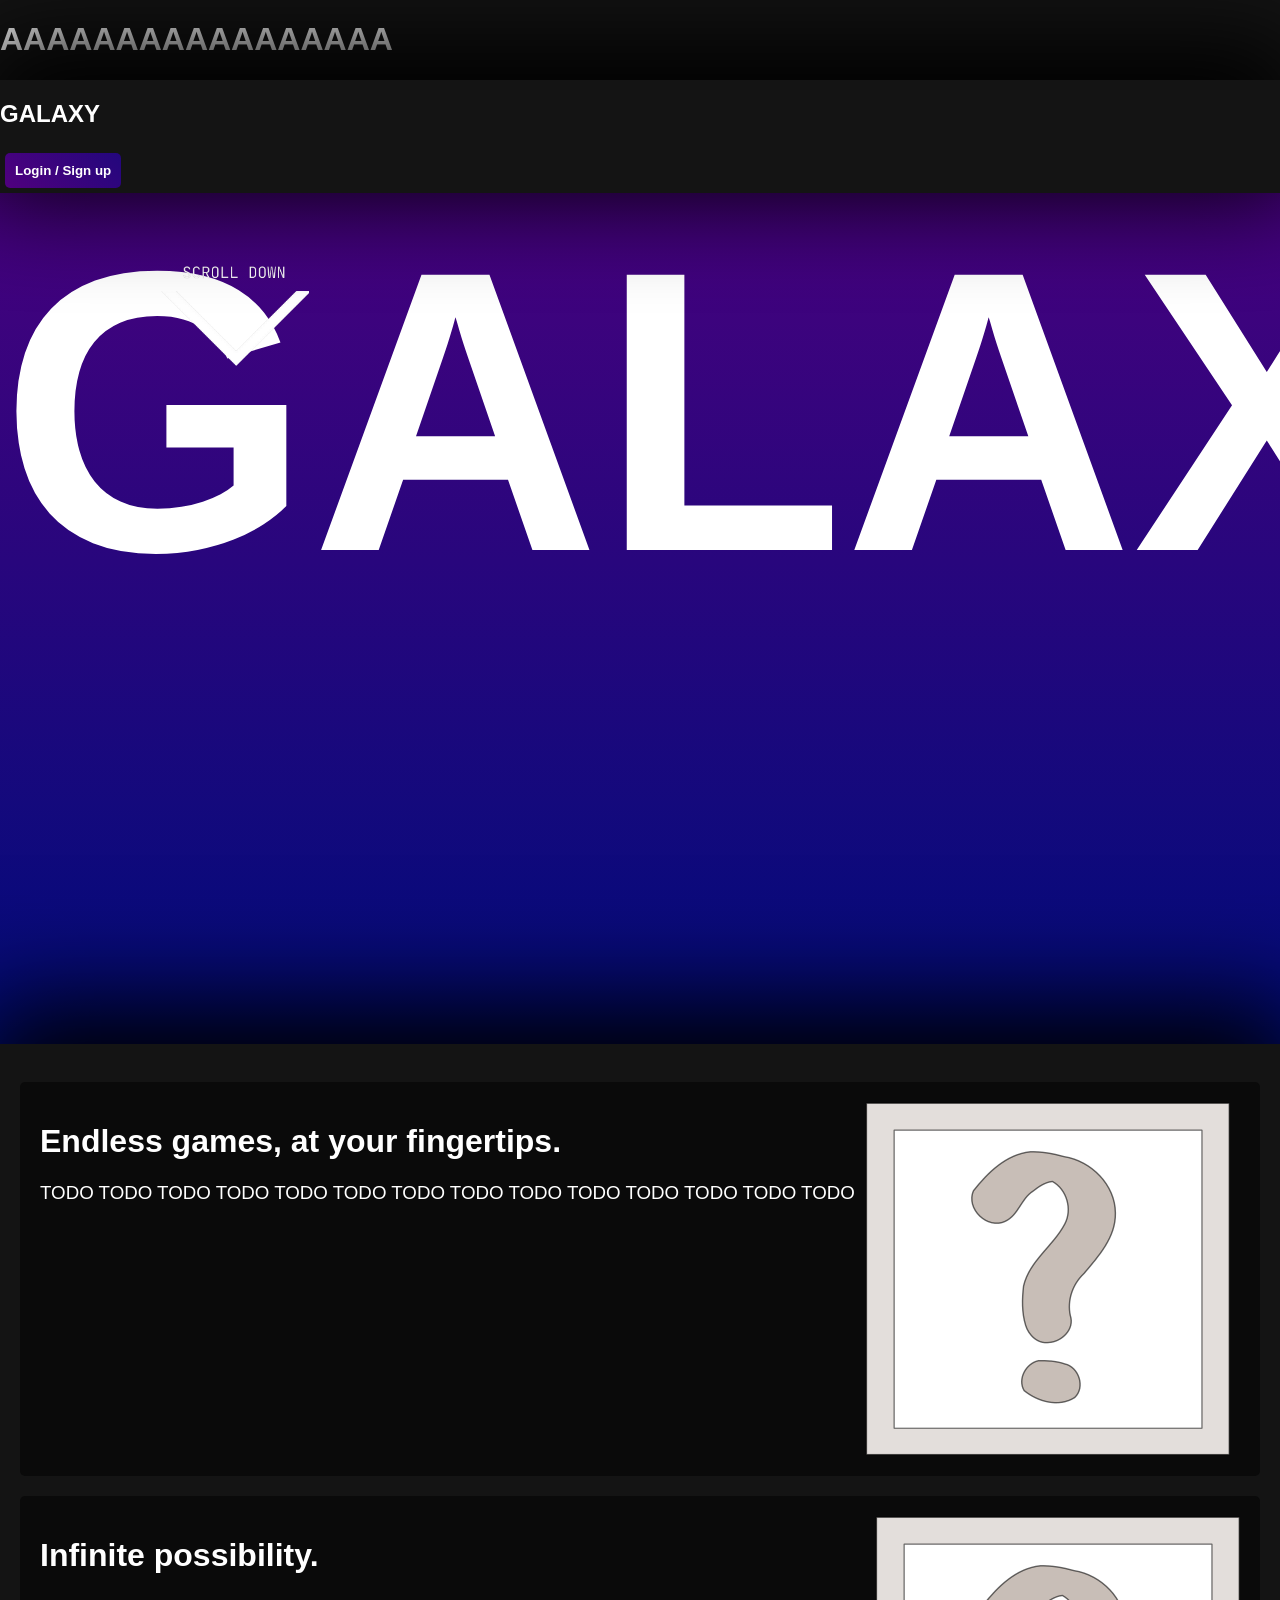
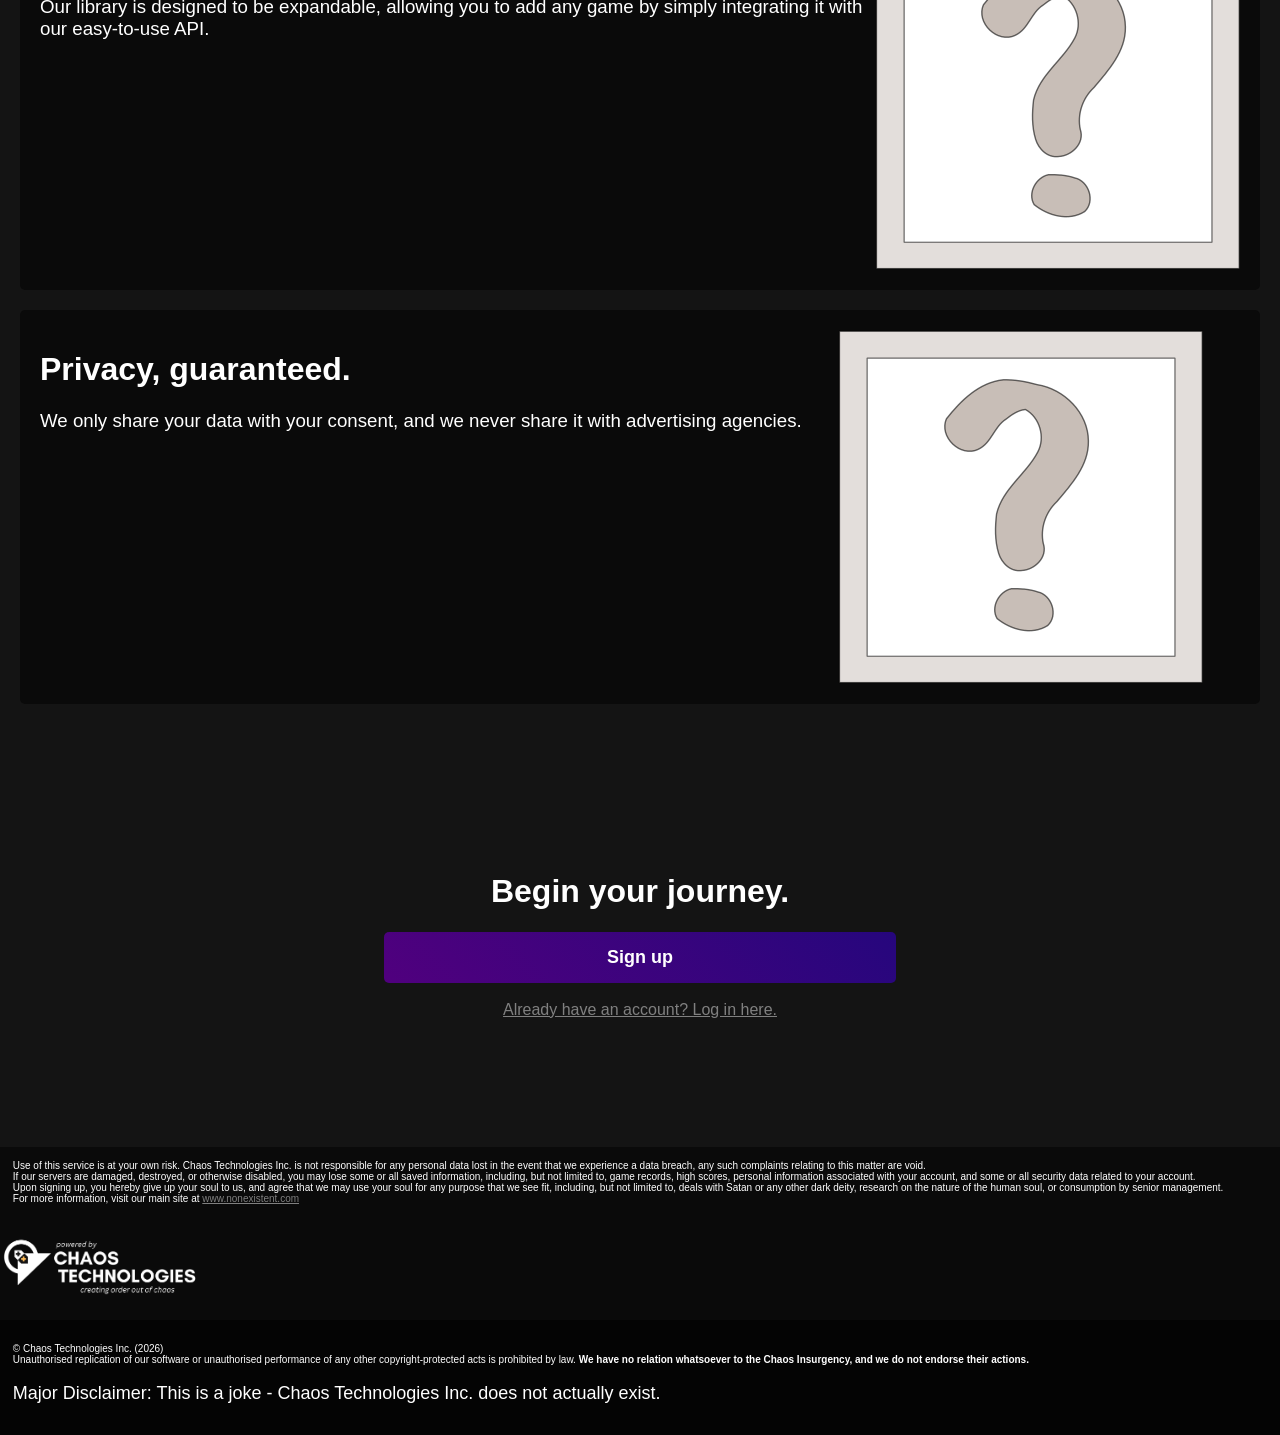
==== commit 2e8fc348: "no" ====
--- a/index.html
+++ b/index.html
@@ -12,6 +12,7 @@
 </head>
 <body>
     <div id="page">
+        <h1>AAAAAAAAAAAAAAAAA</h1>
         <div class="navbar"><nav>
                 <h2>GALAXY</h2><button onclick="window.location.href='pages/login/login.html'"><b>Login / Sign up</b></button>
         </nav></div>
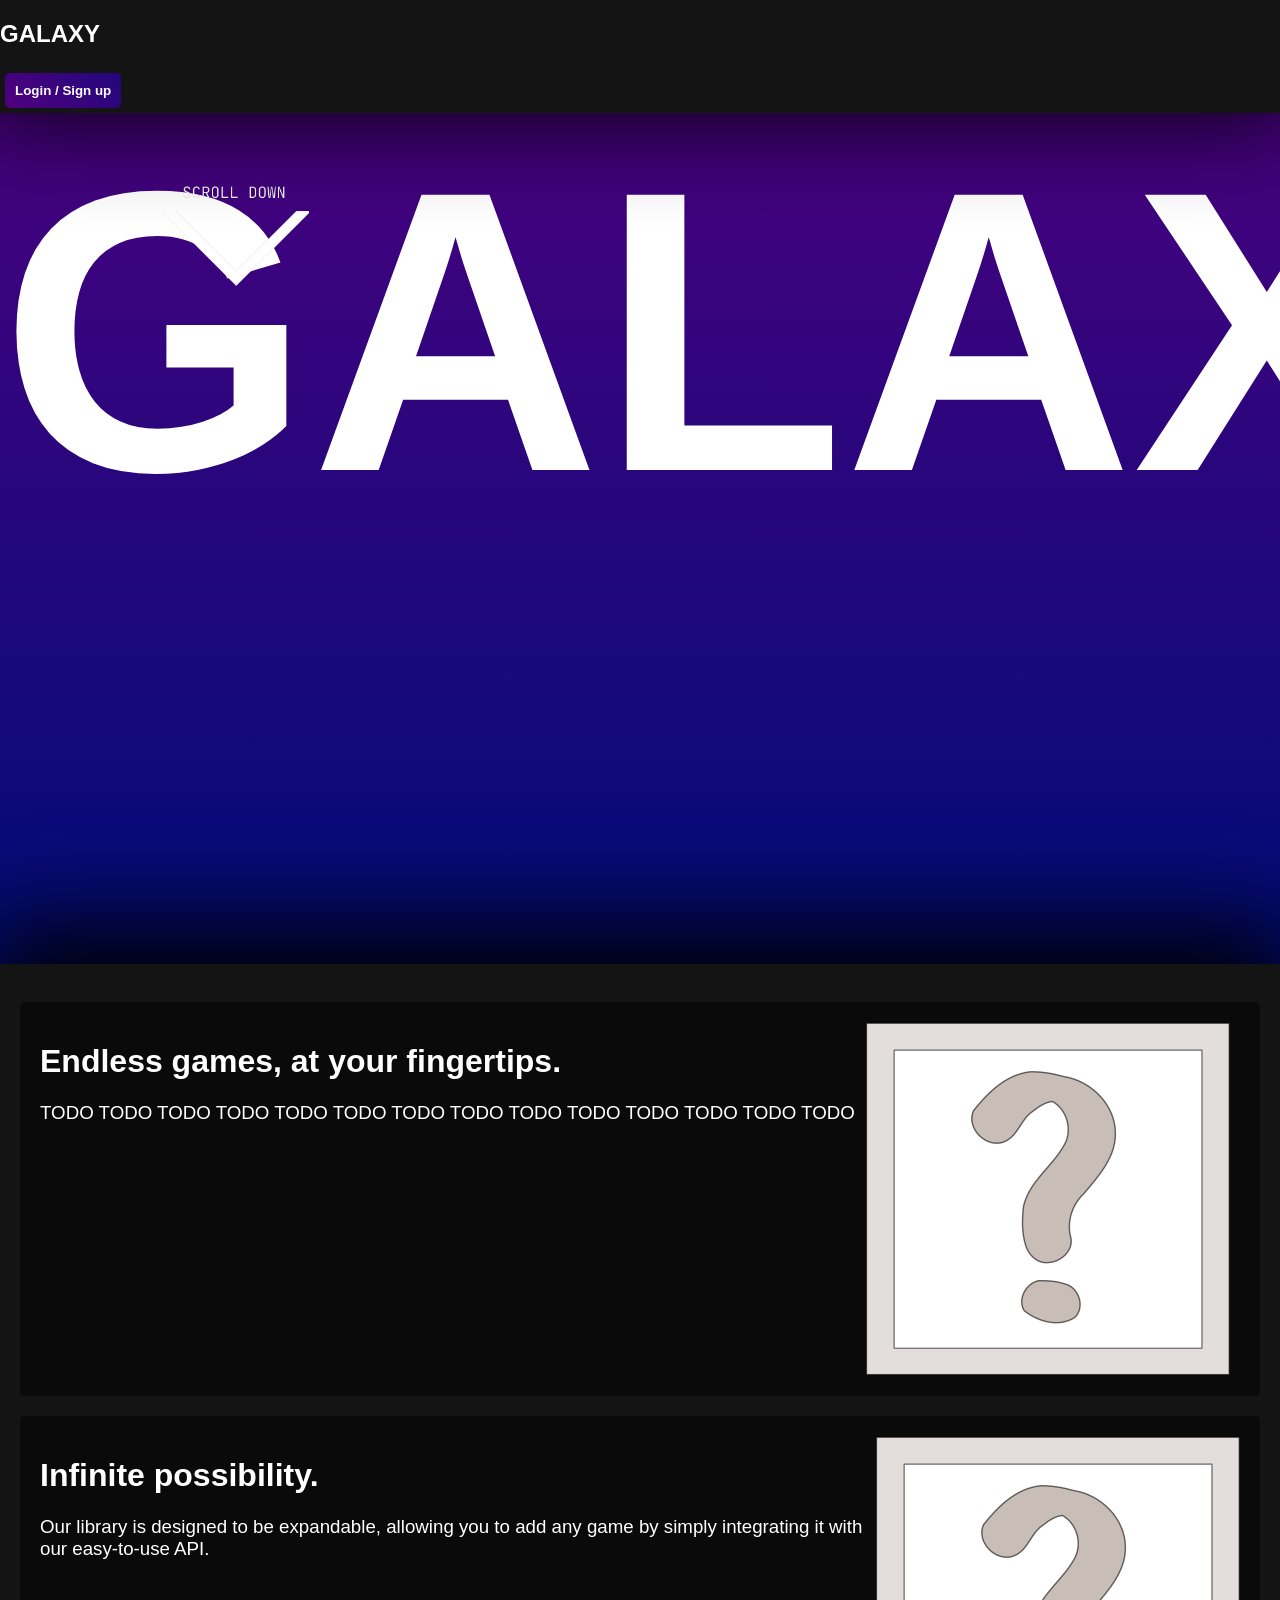
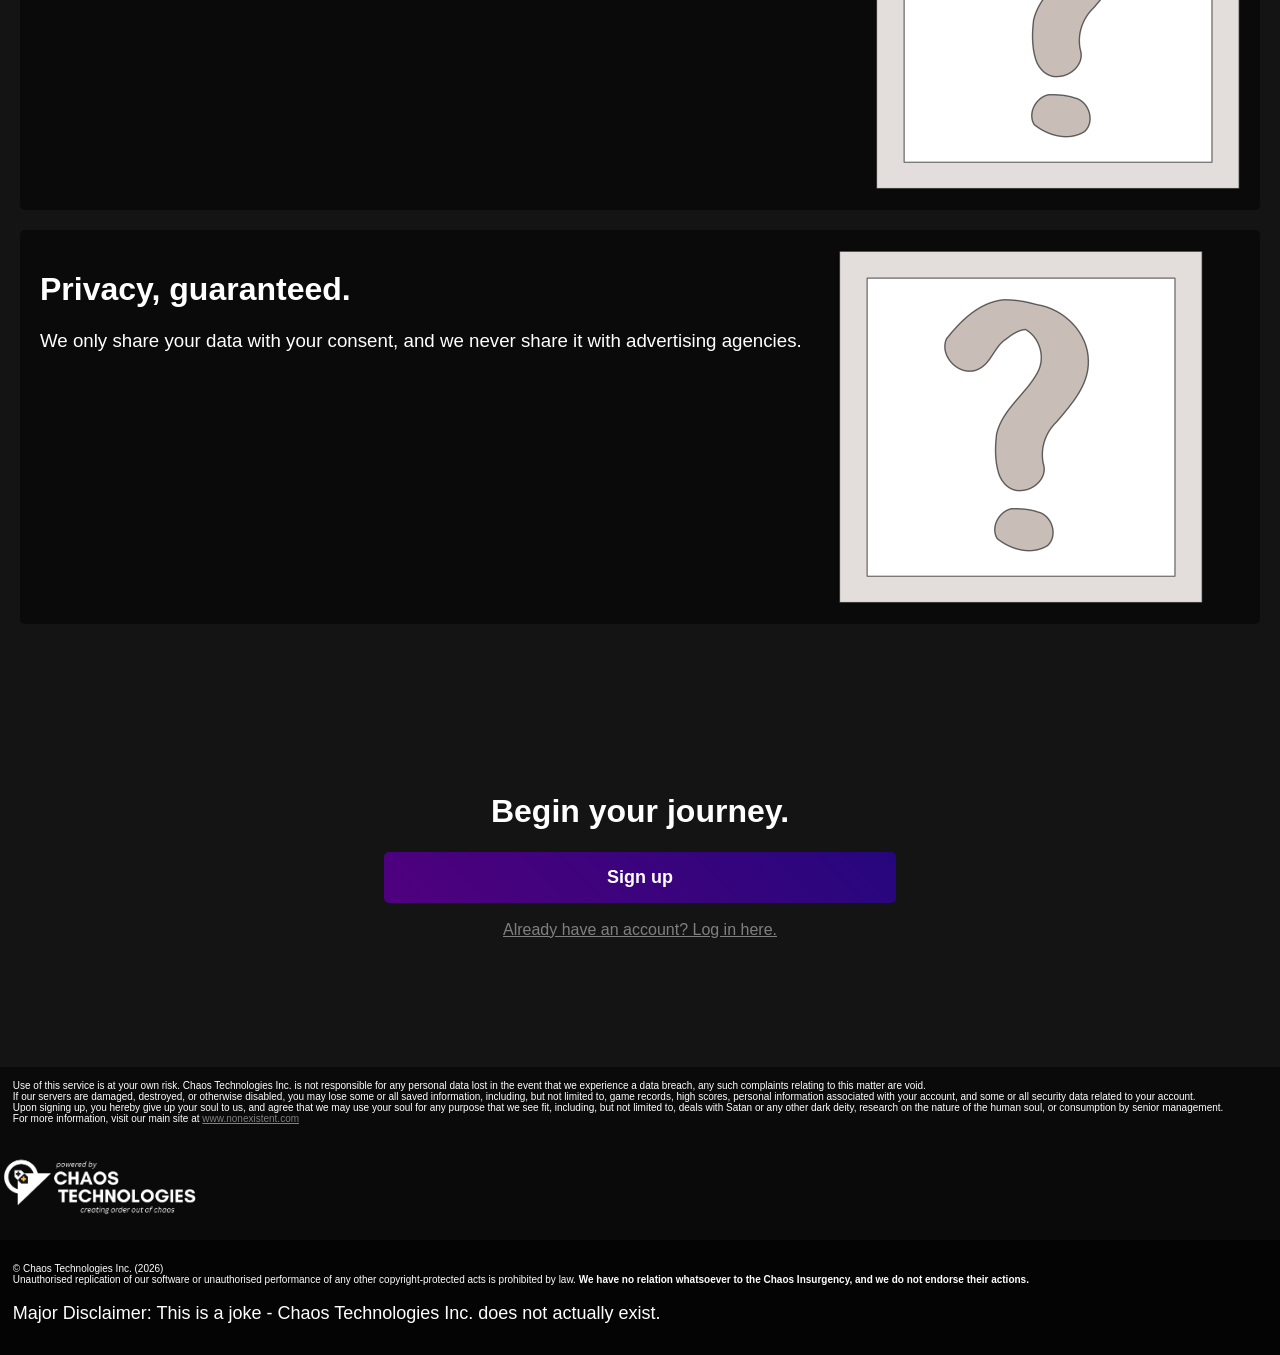
==== commit 24834133: "testcommit" ====
--- a/index.html
+++ b/index.html
@@ -12,7 +12,6 @@
 </head>
 <body>
     <div id="page">
-        <h1>AAAAAAAAAAAAAAAAA</h1>
         <div class="navbar"><nav>
                 <h2>GALAXY</h2><button onclick="window.location.href='pages/login/login.html'"><b>Login / Sign up</b></button>
         </nav></div>
